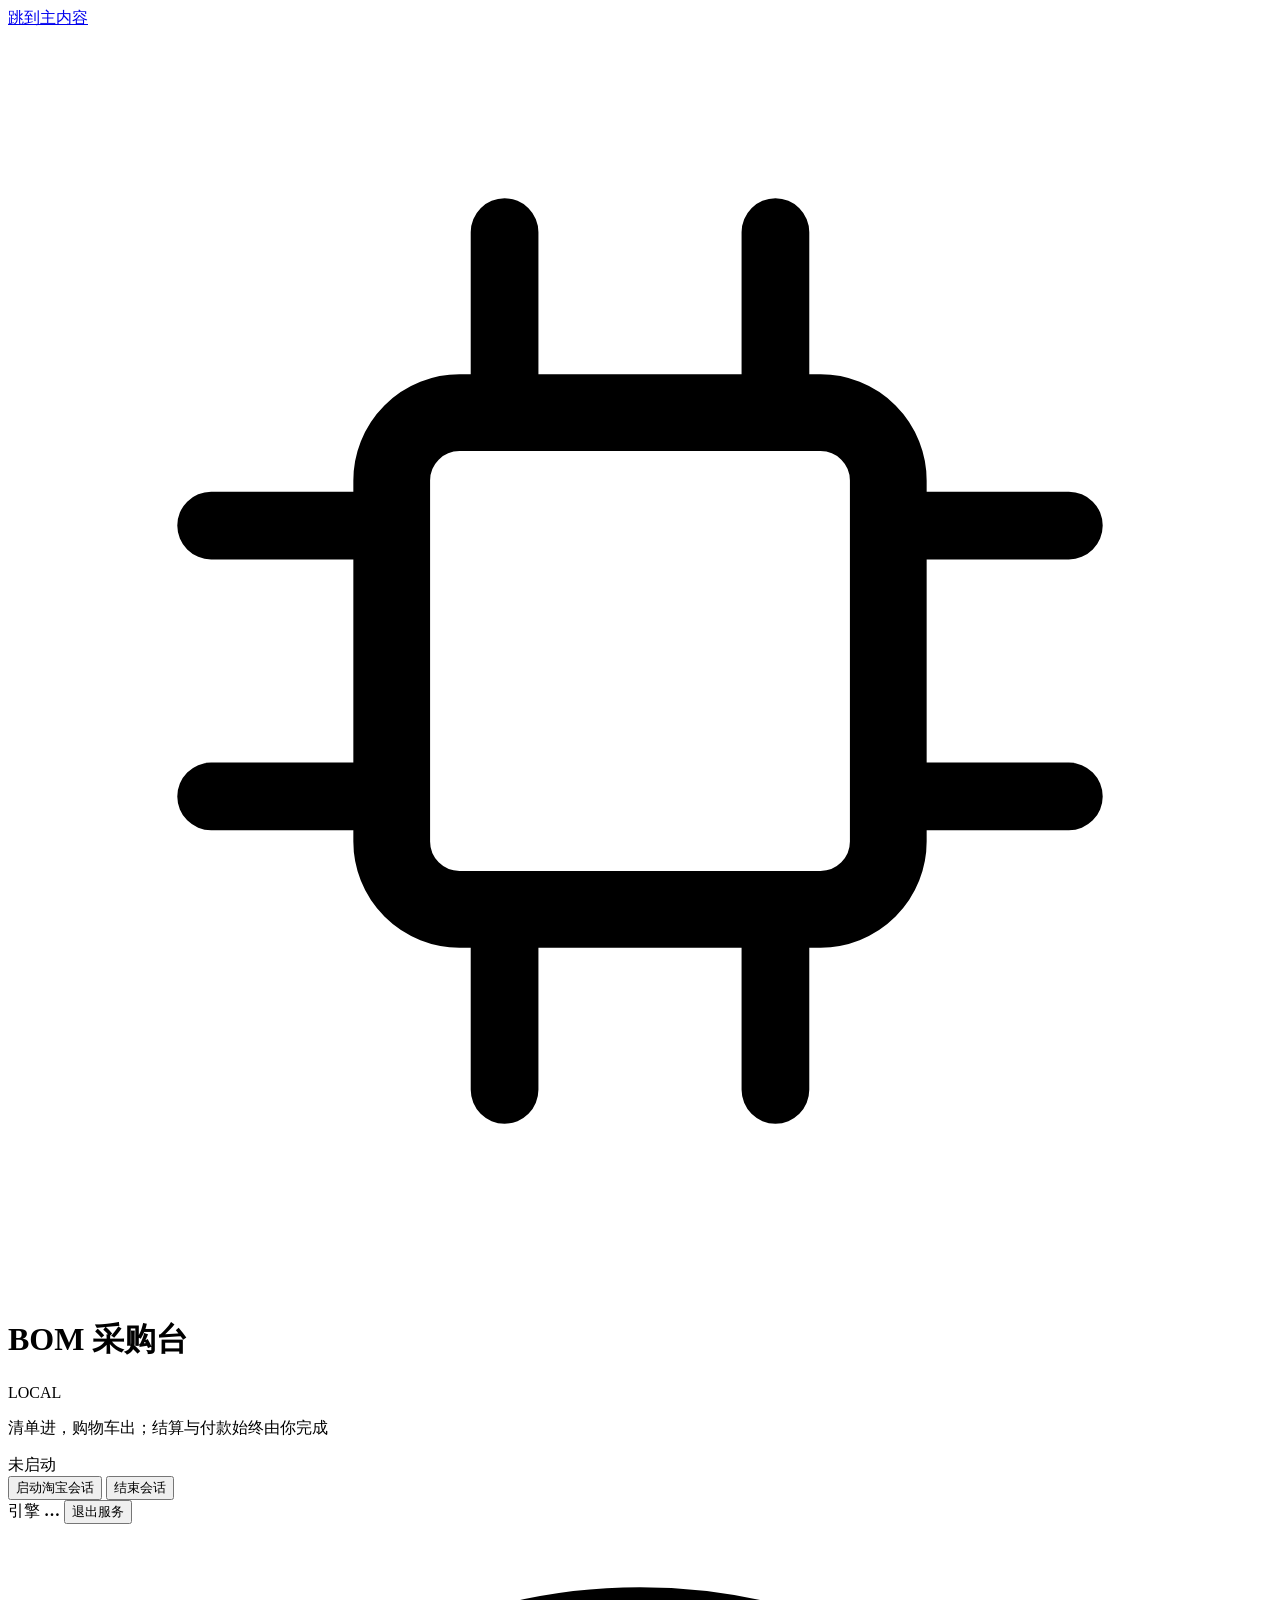
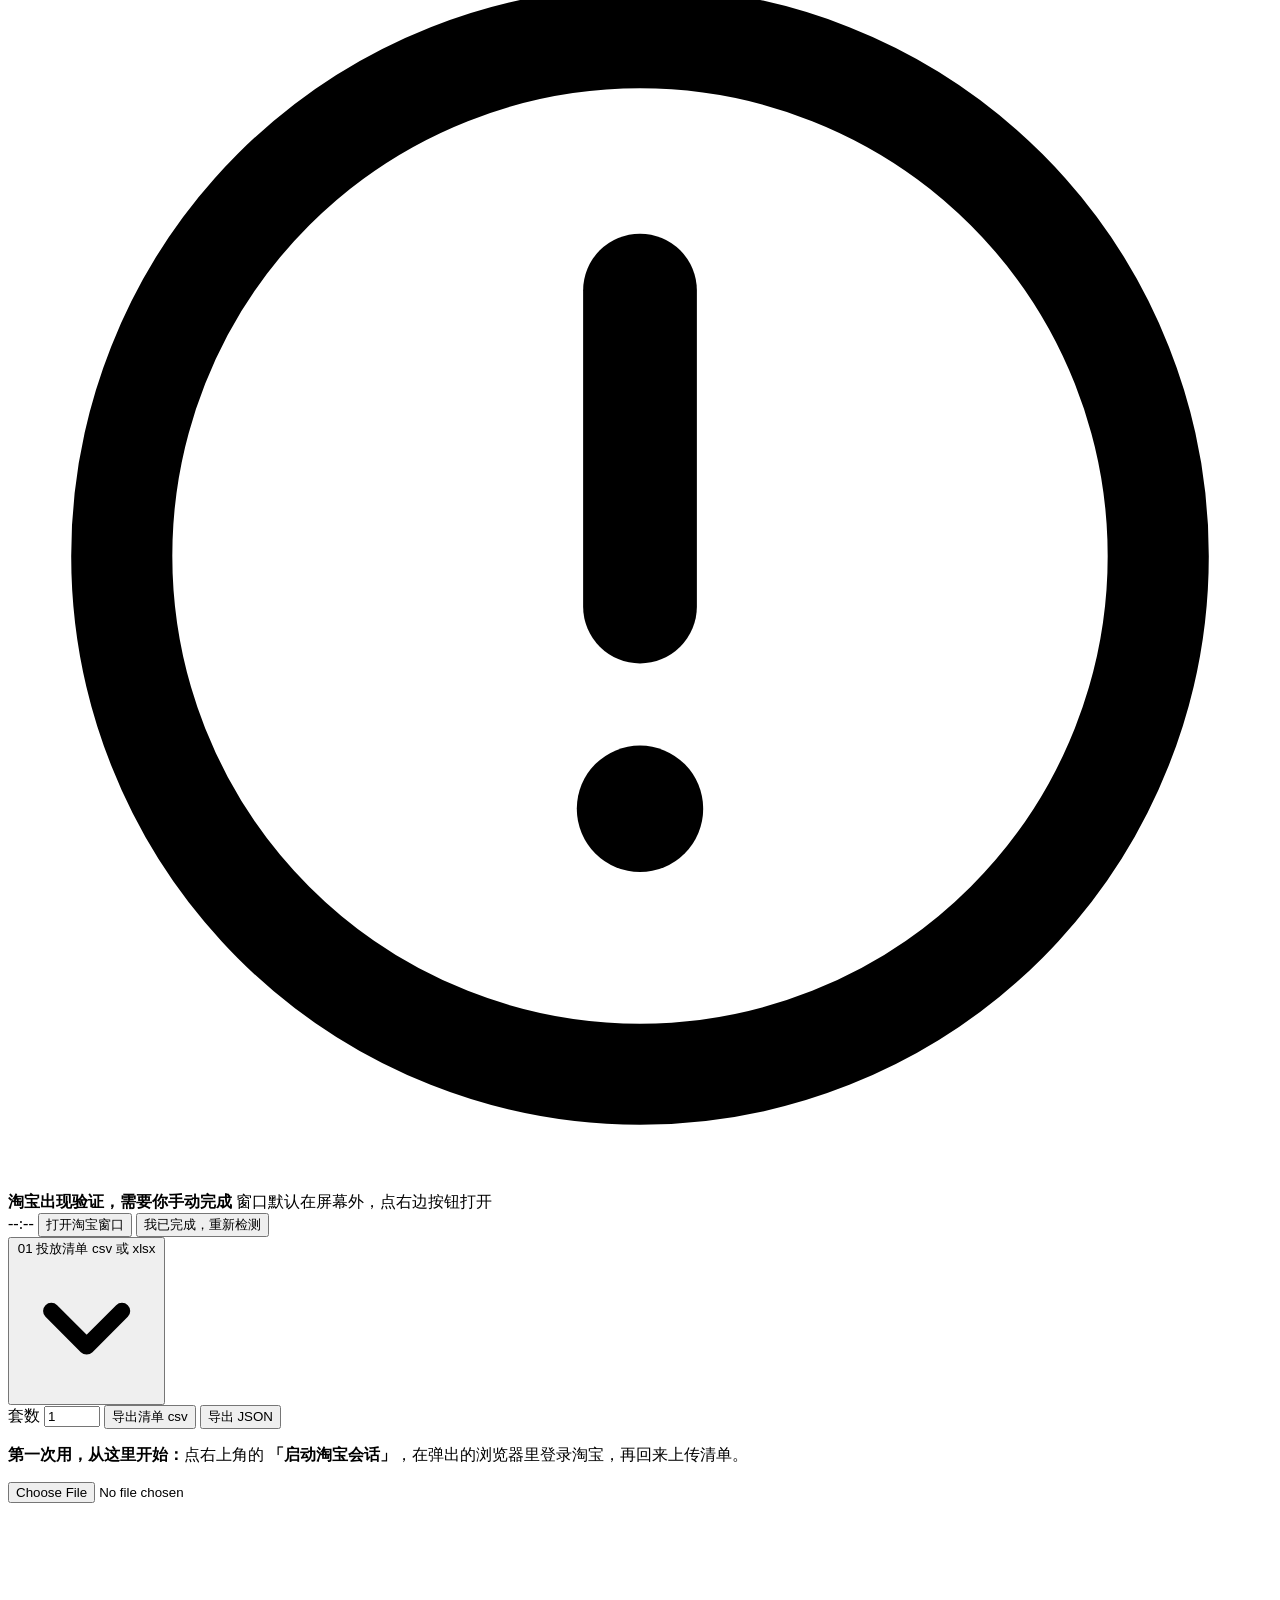
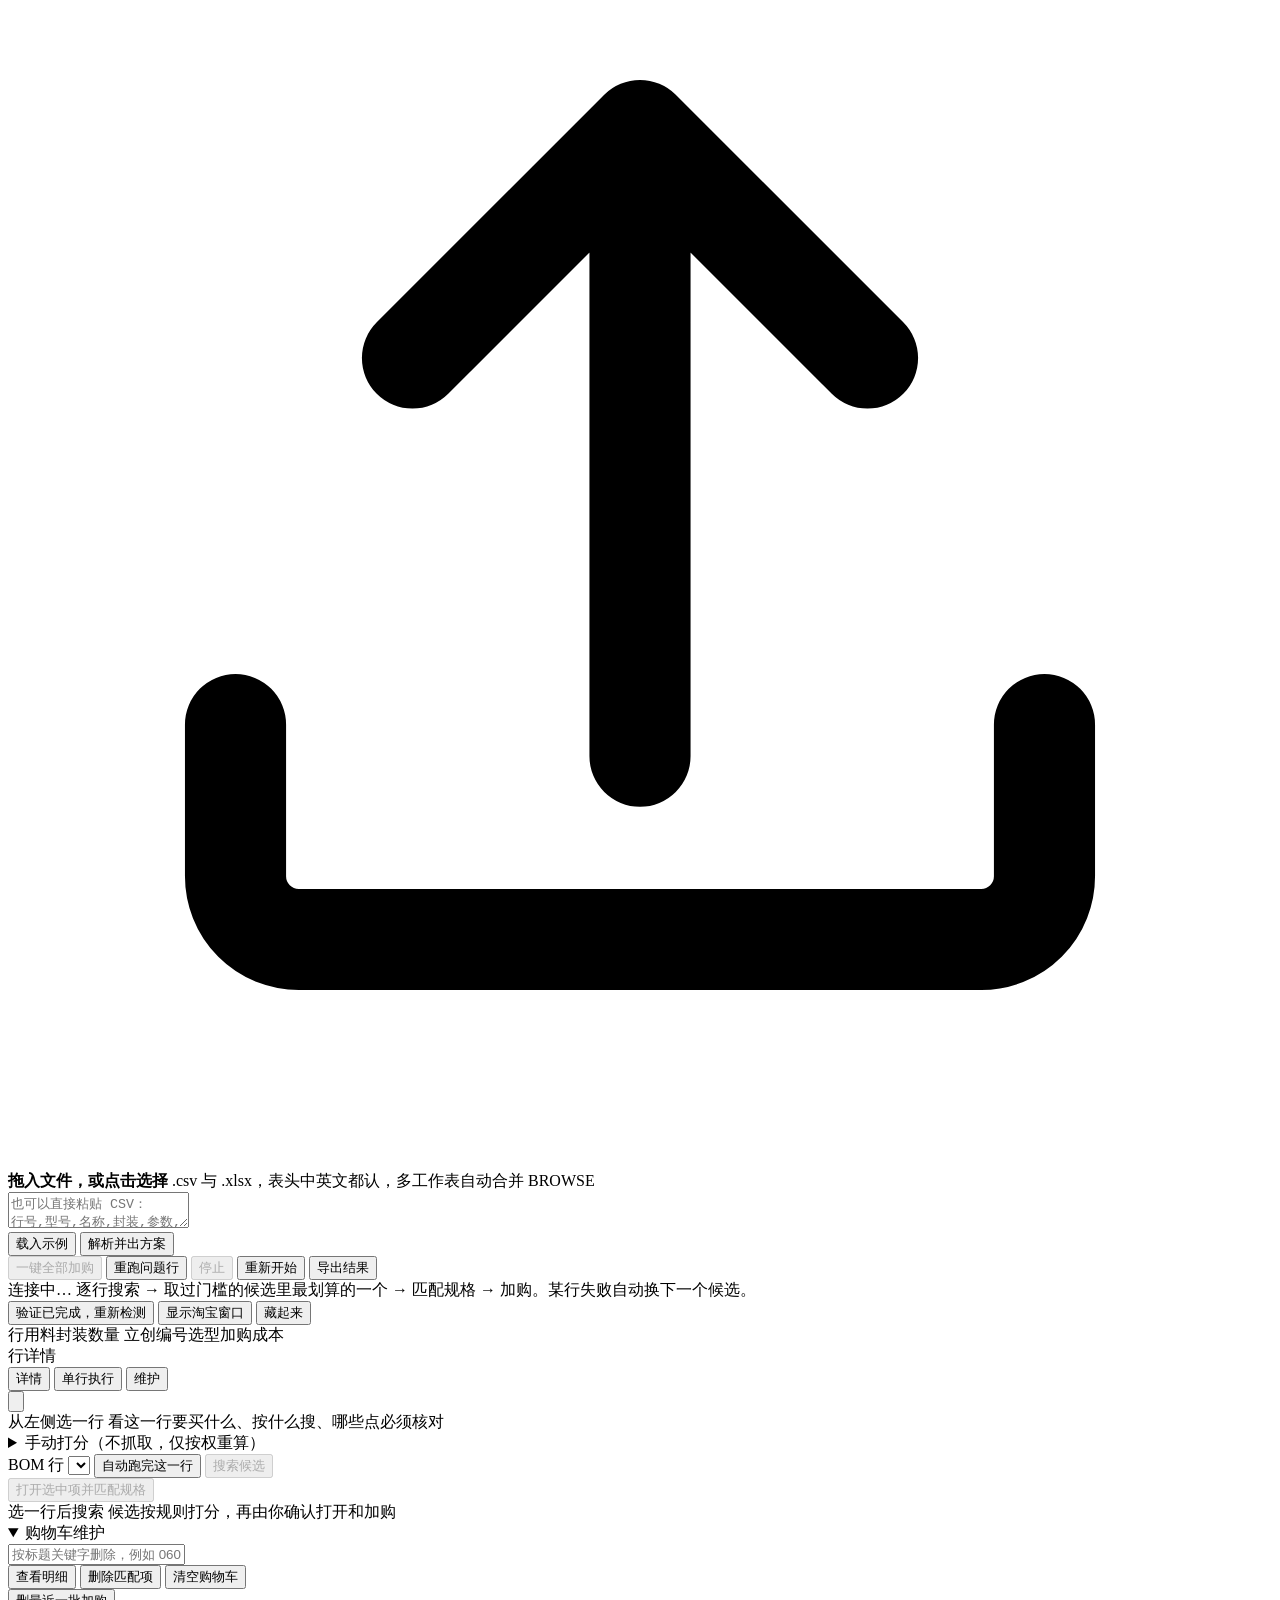
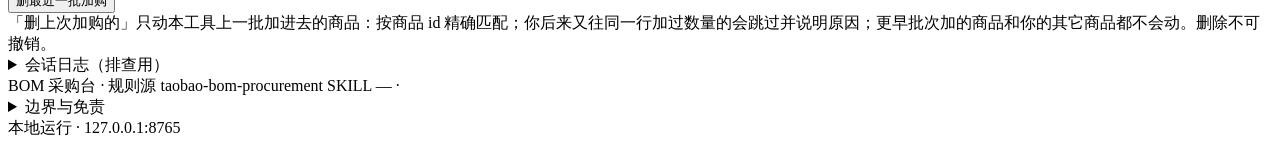
==== bom-site/static/index.html @ 3cf7aced "重做采购台界面：冷灰仪表风格，操作色与状态色分离 顶栏改近黑仪表条并保持 48px 单行（吸顶表头按此偏移）；投放区改为清单来源 + 底部提交行；台账按仪器表头重排，抽屉分段与规格栅格重做。可执行徽章" ====
<!doctype html>
<html lang="zh-CN">
<head>
<meta charset="utf-8">
<meta name="viewport" content="width=device-width, initial-scale=1">
<meta name="description" content="本地 BOM 采购台：上传清单，按规则锁定规格，在已登录的淘宝会话里搜索、匹配并加购到购物车；结算始终由人完成。">
<meta name="color-scheme" content="light">
<meta name="theme-color" content="#14161a">
<title>BOM 采购台 · 从清单到购物车</title>
<link rel="stylesheet" href="/static/style.css">
</head>
<body>

<a class="skip" href="#main">跳到主内容</a>

<header class="topbar">
  <div class="brand">
    <svg class="mark" viewBox="0 0 28 28" aria-hidden="true" focusable="false">
      <rect x="8.5" y="8.5" width="11" height="11" rx="1.5" fill="none" stroke="currentColor" stroke-width="1.7"/>
      <path d="M11 8.5V4.5M17 8.5V4.5M11 23.5v-4M17 23.5v-4M8.5 11h-4M8.5 17h-4M23.5 11h-4M23.5 17h-4"
            stroke="currentColor" stroke-width="1.5" stroke-linecap="round"/>
    </svg>
    <div class="brand-text">
      <div class="brand-line">
        <h1>BOM 采购台</h1>
        <span class="env">LOCAL</span>
      </div>
      <p>清单进，购物车出；结算与付款始终由你完成</p>
    </div>
  </div>

  <div class="topbar-right">
    <div class="sess-pill" id="sess-pill">
      <span class="sdot" id="sess-dot" aria-hidden="true"></span>
      <span class="sess-label" id="sess-text">未启动</span>
      <span class="sess-task" id="sess-task"></span>
      <span class="sess-warn" id="sess-warn"></span>
    </div>
    <div class="tb-group">
      <button class="ghost small" id="btn-session-start">启动淘宝会话</button>
      <button class="ghost small" id="btn-session-stop">结束会话</button>
    </div>
    <span class="engine-sep" aria-hidden="true"></span>
    <span class="engine">引擎 <b id="engine-ver">…</b></span>
    <button class="ghost small" id="btn-shutdown" title="关闭本地服务与淘宝浏览器；下次使用需重新双击启动脚本">退出服务</button>
  </div>
</header>

<div class="verify-banner hidden" id="verify-banner" role="alert" aria-live="assertive">
  <svg class="vb-icon" viewBox="0 0 20 20" aria-hidden="true" focusable="false">
    <circle cx="10" cy="10" r="8.2" fill="none" stroke="currentColor" stroke-width="1.6"/>
    <path d="M10 5.8v5" stroke="currentColor" stroke-width="1.8" stroke-linecap="round"/>
    <circle cx="10" cy="14" r="1" fill="currentColor"/>
  </svg>
  <div class="vb-copy">
    <b>淘宝出现验证，需要你手动完成</b>
    <span id="verify-sub">窗口默认在屏幕外，点右边按钮打开</span>
  </div>
  <span class="vb-timer" id="verify-timer" aria-label="剩余时间">--:--</span>
  <button class="vb-go" id="btn-verify-show">打开淘宝窗口</button>
  <button class="ghost small" id="btn-verify-recheck">我已完成，重新检测</button>
</div>

<main class="wrap" id="main">

  <!-- 01 投放：无清单时展开，有清单后压成一条 -->
  <section class="intake" id="input-panel">
    <div class="intake-bar">
      <button class="intake-title" id="intake-toggle" aria-expanded="true" aria-controls="intake-body">
        <span class="step" aria-hidden="true">01</span>
        <span class="intake-name" id="intake-name">投放清单</span>
        <span class="intake-meta" id="intake-meta">csv 或 xlsx</span>
        <svg class="chev" viewBox="0 0 12 12" aria-hidden="true" focusable="false">
          <path d="M3 4.5 6 7.5 9 4.5" fill="none" stroke="currentColor" stroke-width="1.4"
                stroke-linecap="round" stroke-linejoin="round"/>
        </svg>
      </button>
      <div class="intake-actions">
        <label class="sets-ctl" title="BOM 用量按一套计，这里填要做几套，所有行按此倍数放大">
          套数
          <input id="sets-input" type="number" min="1" max="999" step="1" value="1">
        </label>
        <span class="v-sep" aria-hidden="true"></span>
        <button class="ghost small" id="btn-export-csv">导出清单 csv</button>
        <button class="ghost small" id="btn-export">导出 JSON</button>
      </div>
    </div>

    <div class="intake-body" id="intake-body">
      <p class="first-run" id="sess-hint">
        <b>第一次用，从这里开始：</b>点右上角的
        <b>「启动淘宝会话」</b>，在弹出的浏览器里登录淘宝，再回来上传清单。
      </p>
      <div class="input-grid">
        <label class="dropzone" id="dropzone">
          <input type="file" id="file" accept=".csv,.xlsx,.xlsm">
          <svg class="dz-icon" viewBox="0 0 20 20" aria-hidden="true" focusable="false">
            <path d="M10 13.5V3.8M6.4 7.2 10 3.6l3.6 3.6" fill="none" stroke="currentColor"
                  stroke-width="1.6" stroke-linecap="round" stroke-linejoin="round"/>
            <path d="M3.6 13v2.4a1 1 0 0 0 1 1h10.8a1 1 0 0 0 1-1V13" fill="none"
                  stroke="currentColor" stroke-width="1.6" stroke-linecap="round"/>
          </svg>
          <span class="dz-copy">
            <strong>拖入文件，或点击选择</strong>
            <span class="dz-sub">.csv 与 .xlsx，表头中英文都认，多工作表自动合并</span>
          </span>
          <span class="dz-hint" aria-hidden="true">BROWSE</span>
        </label>

        <div class="paste">
          <textarea id="bom-text" spellcheck="false" aria-label="粘贴 CSV 内容" placeholder="也可以直接粘贴 CSV：&#10;行号,型号,名称,封装,参数,数量&#10;1,RC0603FR-0710KL,贴片电阻,0603,10kΩ ±1% 0.1W,100&#10;2,STM32F103C8T6,MCU,LQFP48,64KB Flash,10"></textarea>
        </div>
      </div>
      <div class="intake-foot">
        <div class="status" id="input-status" role="status" aria-live="polite"></div>
        <div class="row">
          <button class="ghost" id="btn-sample">载入示例</button>
          <button class="primary" id="btn-analyze">解析并出方案</button>
        </div>
      </div>
    </div>
  </section>

  <!-- 02 台账 -->
  <section class="board hidden" id="result-panel">
    <div class="board-main">
      <div class="statusbar">
        <div class="filters" id="summary" role="group" aria-label="按状态筛选"></div>
        <div class="board-actions">
          <button class="primary" id="btn-batch-start" disabled>一键全部加购</button>
          <button class="ghost hidden" id="btn-batch-retry" title="只重跑失败/待核对的行，已成功的跳过">重跑问题行</button>
          <button class="ghost" id="btn-batch-stop" disabled>停止</button>
          <button class="ghost hidden" id="btn-batch-reset" title="只清进度记录，不动购物车">重新开始</button>
          <span class="v-sep" aria-hidden="true"></span>
          <button class="ghost" id="btn-batch-export" title="导出本次批量逐行结果（CSV，Excel 可直接打开）">导出结果</button>
        </div>
      </div>

      <div class="runbar">
        <div class="runbar-left">
          <span class="livedot" id="live-dot" title="进度是服务端推过来的（不是前端定时去问），切到别的标签页也会照常刷新">连接中…</span>
          <span class="runbar-note" id="batch-note">逐行搜索 → 取过门槛的候选里最划算的一个 → 匹配规格 → 加购。某行失败自动换下一个候选。</span>
        </div>
        <div class="runbar-right">
          <button class="ghost small hidden" id="btn-sess-recheck" title="在浏览器里完成验证后点这里，立刻重新检测">验证已完成，重新检测</button>
          <button class="ghost small" id="btn-sess-window" title="跑批时浏览器藏在屏幕外，不会盖住你正在用的软件；点这里移回屏幕内（不抢前台）">显示淘宝窗口</button>
          <button class="ghost small" id="btn-sess-window-hide" title="再藏回屏幕外">藏起来</button>
        </div>
      </div>

      <div class="progress-rail hidden" id="batch-progress" aria-live="polite"></div>

      <div class="board-body">
        <div class="table-wrap">
          <div class="ledger-head" id="ledger-head">
            <span class="h-no">行</span><span>用料</span><span class="col-pkg">封装</span><span class="col-qty">数量</span>
            <span class="col-code">立创编号</span><span>选型</span><span>加购</span><span class="col-cost">成本</span>
          </div>
          <div class="ledger" id="line-list" aria-label="BOM 行清单"></div>
        </div>
      </div>
    </div>

    <aside class="drawer hidden" id="drawer" aria-label="行详情">
      <div class="drawer-head">
        <div class="drawer-title" id="drawer-title">行详情</div>
        <div class="drawer-tabs" role="tablist">
          <button class="dtab active" data-tab="detail" role="tab">详情</button>
          <button class="dtab" data-tab="run" role="tab">单行执行</button>
          <button class="dtab" data-tab="care" role="tab">维护</button>
        </div>
        <button class="drawer-x" id="drawer-close" title="收起详情" aria-label="收起详情">
          <svg viewBox="0 0 14 14" aria-hidden="true" focusable="false">
            <path d="M3.5 3.5l7 7M10.5 3.5l-7 7" fill="none" stroke="currentColor" stroke-width="1.5" stroke-linecap="round"/>
          </svg>
        </button>
      </div>

      <div class="drawer-pane" data-pane="detail">
        <div id="line-detail">
          <div class="empty">
            <span>从左侧选一行</span>
            <span class="empty-sub">看这一行要买什么、按什么搜、哪些点必须核对</span>
          </div>
        </div>
        <details class="score-fold">
          <summary>手动打分（不抓取，仅按权重算）</summary>
          <div class="score-form">
            <div class="score-line-row">
              <label for="score-line">对应行</label>
              <select id="score-line"></select>
            </div>
            <textarea id="cand-text" spellcheck="false" aria-label="候选 CSV" placeholder="title,price,sales,rating,shop_type,is_tmall,real_photo&#10;0603 10KΩ ±1% 贴片电阻 100只,3.5,12000,0.98,企业店,false,true"></textarea>
            <div class="row">
              <button class="ghost small" id="btn-cand-sample">载入示例候选</button>
              <button class="primary small" id="btn-score">打分</button>
            </div>
          </div>
          <div id="score-result"></div>
        </details>
      </div>

      <div class="drawer-pane hidden" data-pane="run">
        <div class="exec-grid">
          <div class="exec-left">
            <label class="exec-label" for="exec-line">BOM 行</label>
            <select id="exec-line"></select>
            <button class="primary exec-search" id="btn-exec-auto" title="和批量同一套逻辑：搜索→评分选优→匹配规格→加购，只跑这一行">自动跑完这一行</button>
            <button class="primary exec-search" id="btn-exec-search" disabled>搜索候选</button>
            <div id="exec-candidates" class="exec-candidates"></div>
            <button class="ghost exec-search" id="btn-exec-open" disabled>打开选中项并匹配规格</button>
            <div id="exec-search-note" class="fineprint"></div>
          </div>
          <div class="exec-right" id="exec-detail">
            <div class="empty">
              <span>选一行后搜索</span>
              <span class="empty-sub">候选按规则打分，再由你确认打开和加购</span>
            </div>
          </div>
        </div>
      </div>

      <div class="drawer-pane hidden" data-pane="care">
        <details class="cart-tools" open>
          <summary>购物车维护</summary>
          <div class="cart-tool-body">
            <div class="row">
              <input id="cart-keyword" type="text" placeholder="按标题关键字删除，例如 0603、STM32、IRF540">
            </div>
            <div class="row">
              <button class="ghost small" id="btn-cart-view">查看明细</button>
              <button class="ghost small" id="btn-cart-remove">删除匹配项</button>
              <button class="ghost small danger" id="btn-cart-clear">清空购物车</button>
            </div>
            <button class="wide ghost small" id="btn-cart-remove-batch" title="只删最近一次批量加购进去的商品（按商品 id 精确匹配），你自己加的一件不动">删最近一批加购</button>
            <div id="cart-view-result"></div>
            <div id="cart-remove-result" class="fineprint">「删上次加购的」只动本工具上一批加进去的商品：按商品 id 精确匹配；你后来又往同一行加过数量的会跳过并说明原因；更早批次加的商品和你的其它商品都不会动。删除不可撤销。</div>
          </div>
        </details>
        <details class="logs">
          <summary>会话日志（排查用）</summary>
          <pre id="sess-logs"></pre>
        </details>
      </div>
    </aside>
  </section>

</main>

<footer class="foot">
  <span class="foot-brand">BOM 采购台</span>
  <span class="foot-sep">·</span>
  <span>规则源 taobao-bom-procurement SKILL <span id="app-ver">—</span></span>
  <span class="foot-sep">·</span>
  <details class="foot-note">
    <summary>边界与免责</summary>
    <div class="foot-pop">
      <p><b>不代登录</b>不模拟登录、不读取或导出 Cookie；登录由你在弹出的浏览器里完成。</p>
      <p><b>不绕验证</b>遇到验证码、滑块或人脸就停，你完成后从断行继续；不做任何绕过。</p>
      <p><b>只到购物车</b>只执行搜索、选规格、加购；不结算、不付款、不确认收货。</p>
      <p><b>付款人工</b>地址、发票、付款永远由你在淘宝完成。</p>
      <p class="fineprint">结论来自规则，不是实时报价；执行结果以淘宝页面为准。关键件需逐行确认。</p>
    </div>
  </details>
  <span class="foot-grow"></span>
  <span class="foot-local">本地运行 · 127.0.0.1:8765</span>
</footer>

<div id="toast" class="toast" role="status" aria-live="polite"></div>

<script src="/static/app.js" defer></script>
</body>
</html>
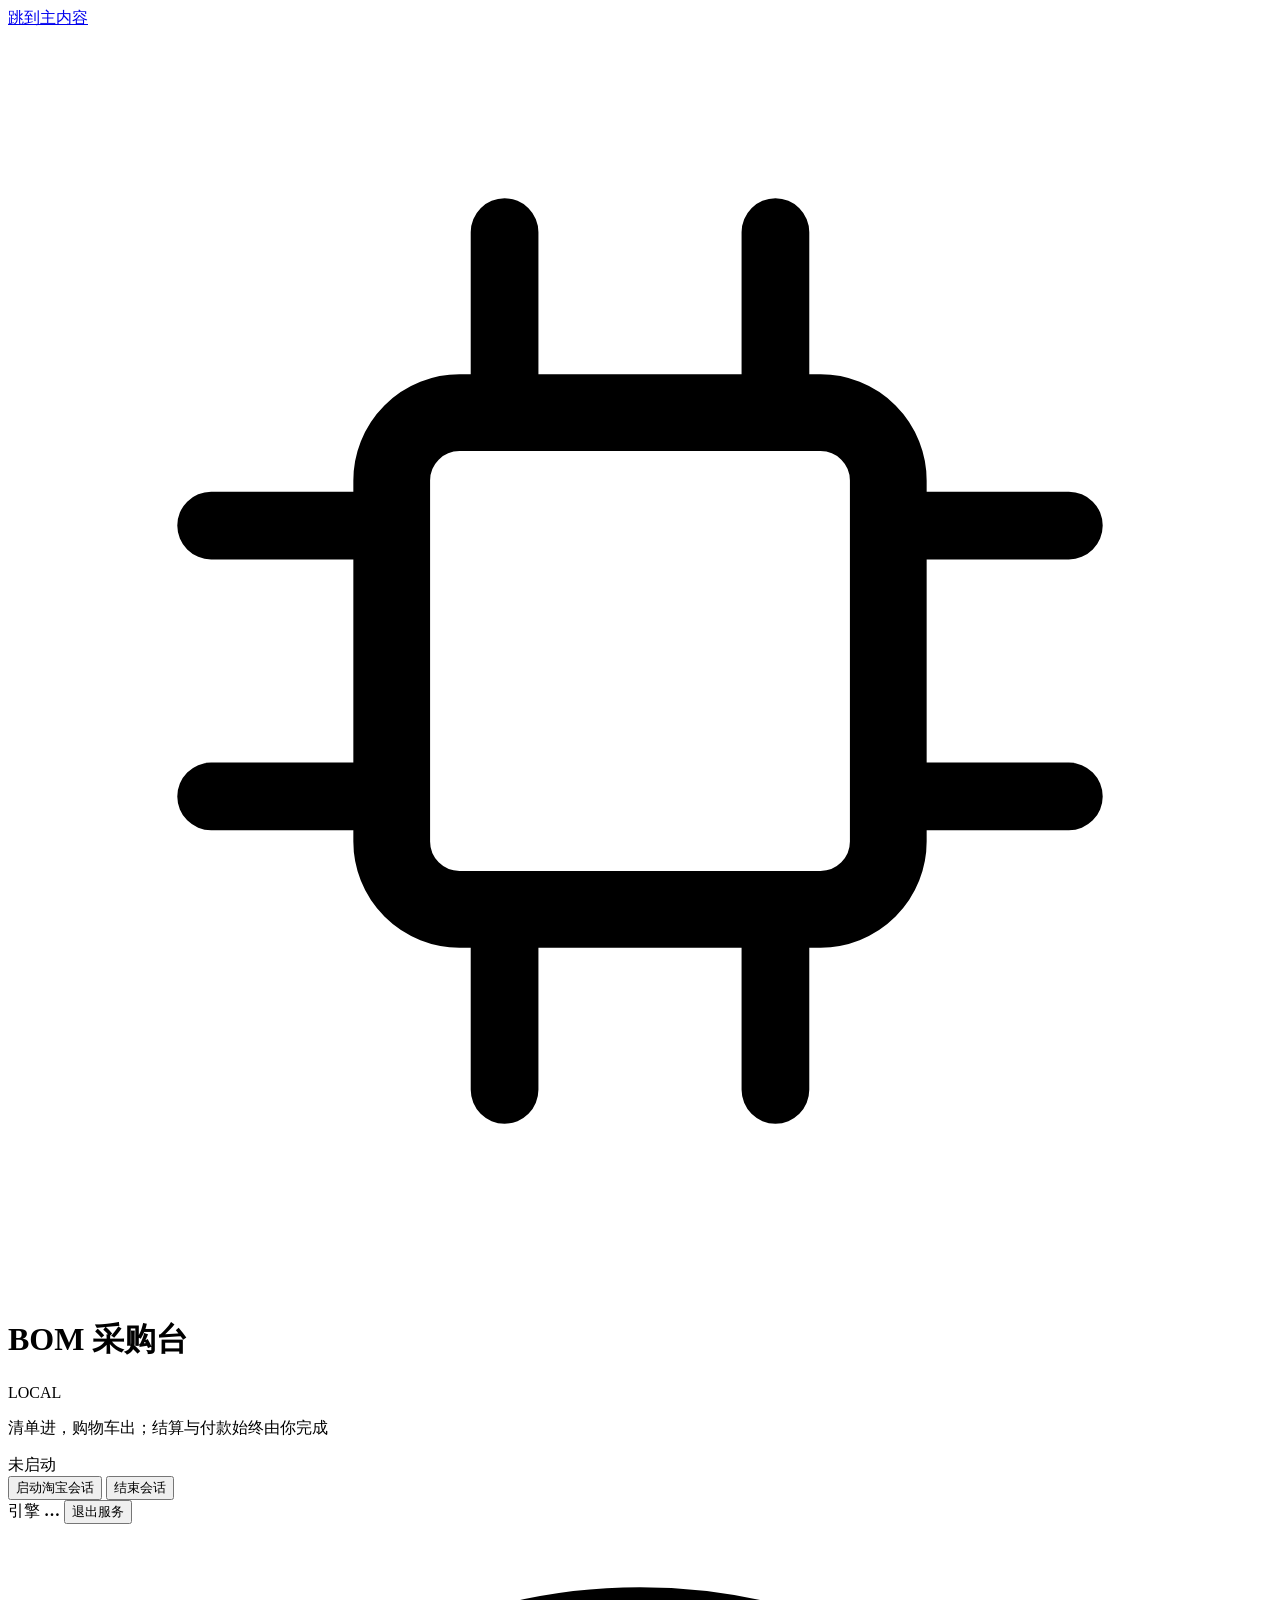
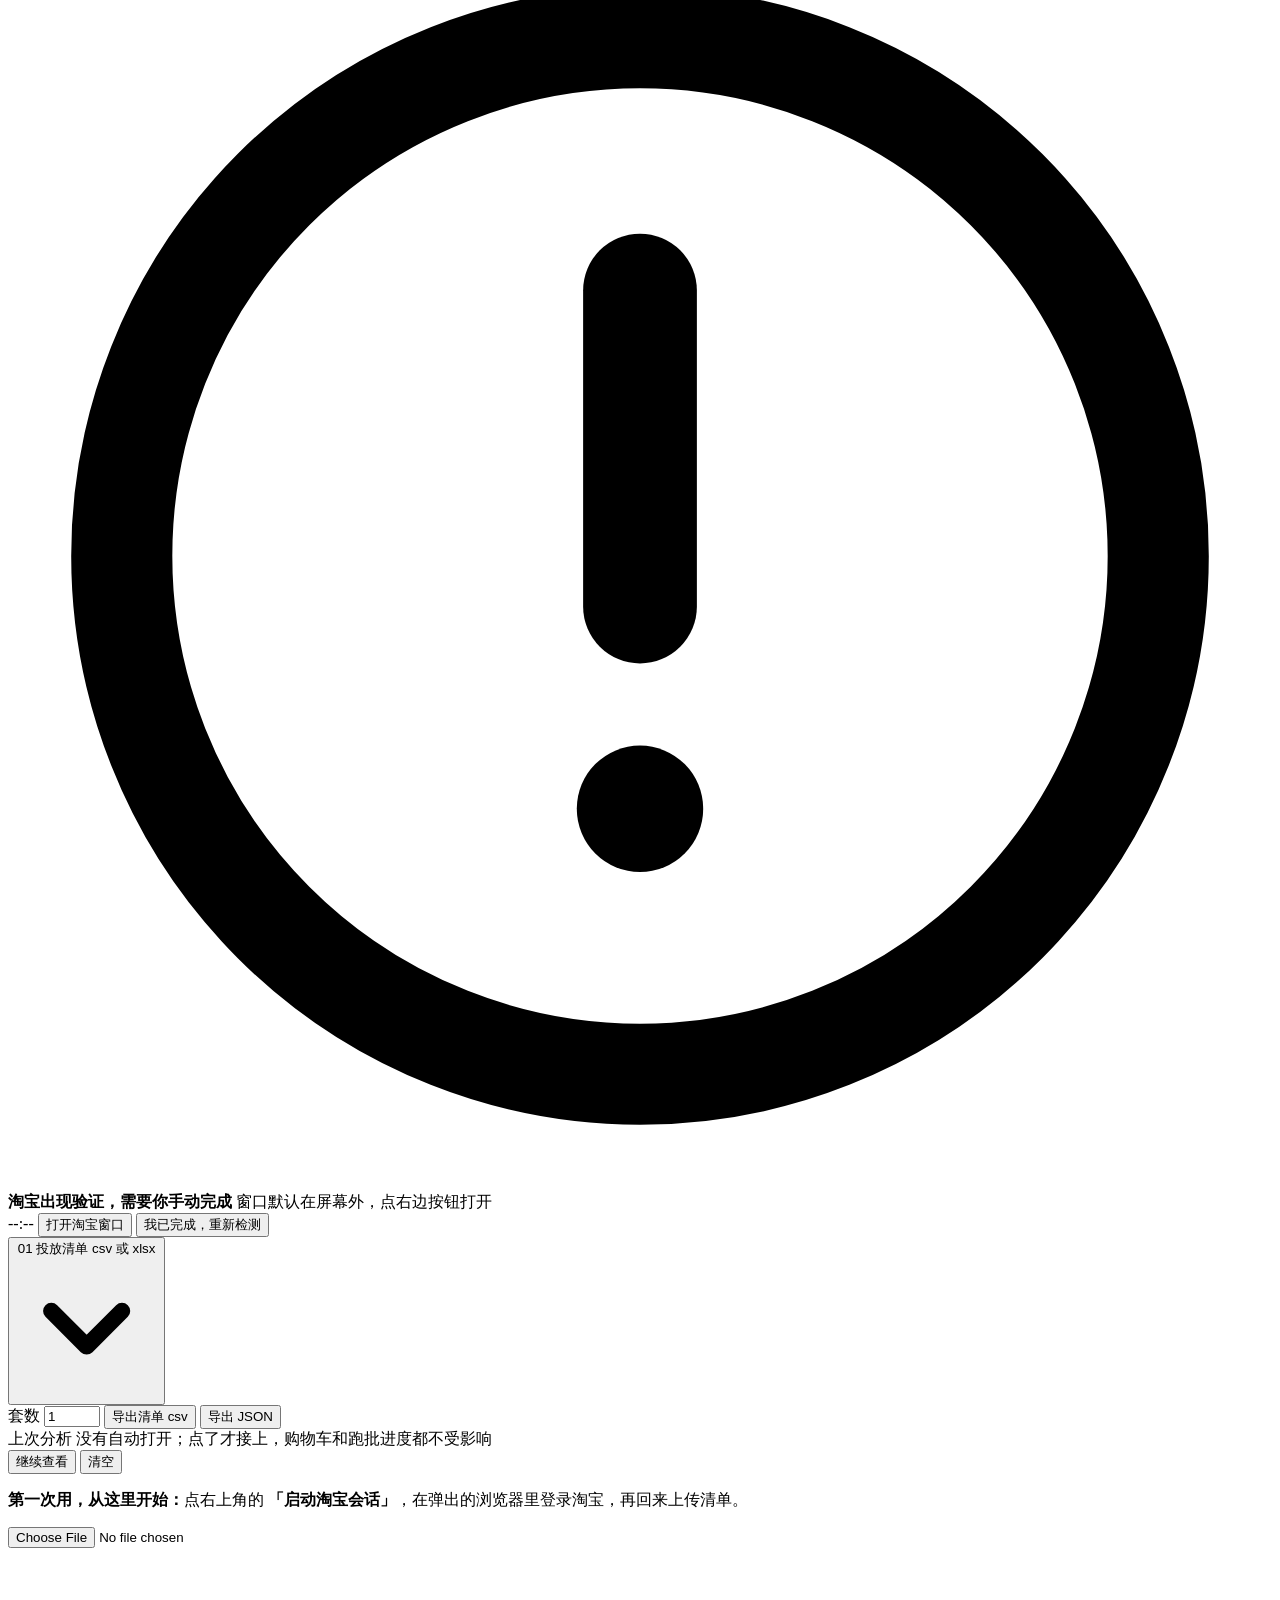
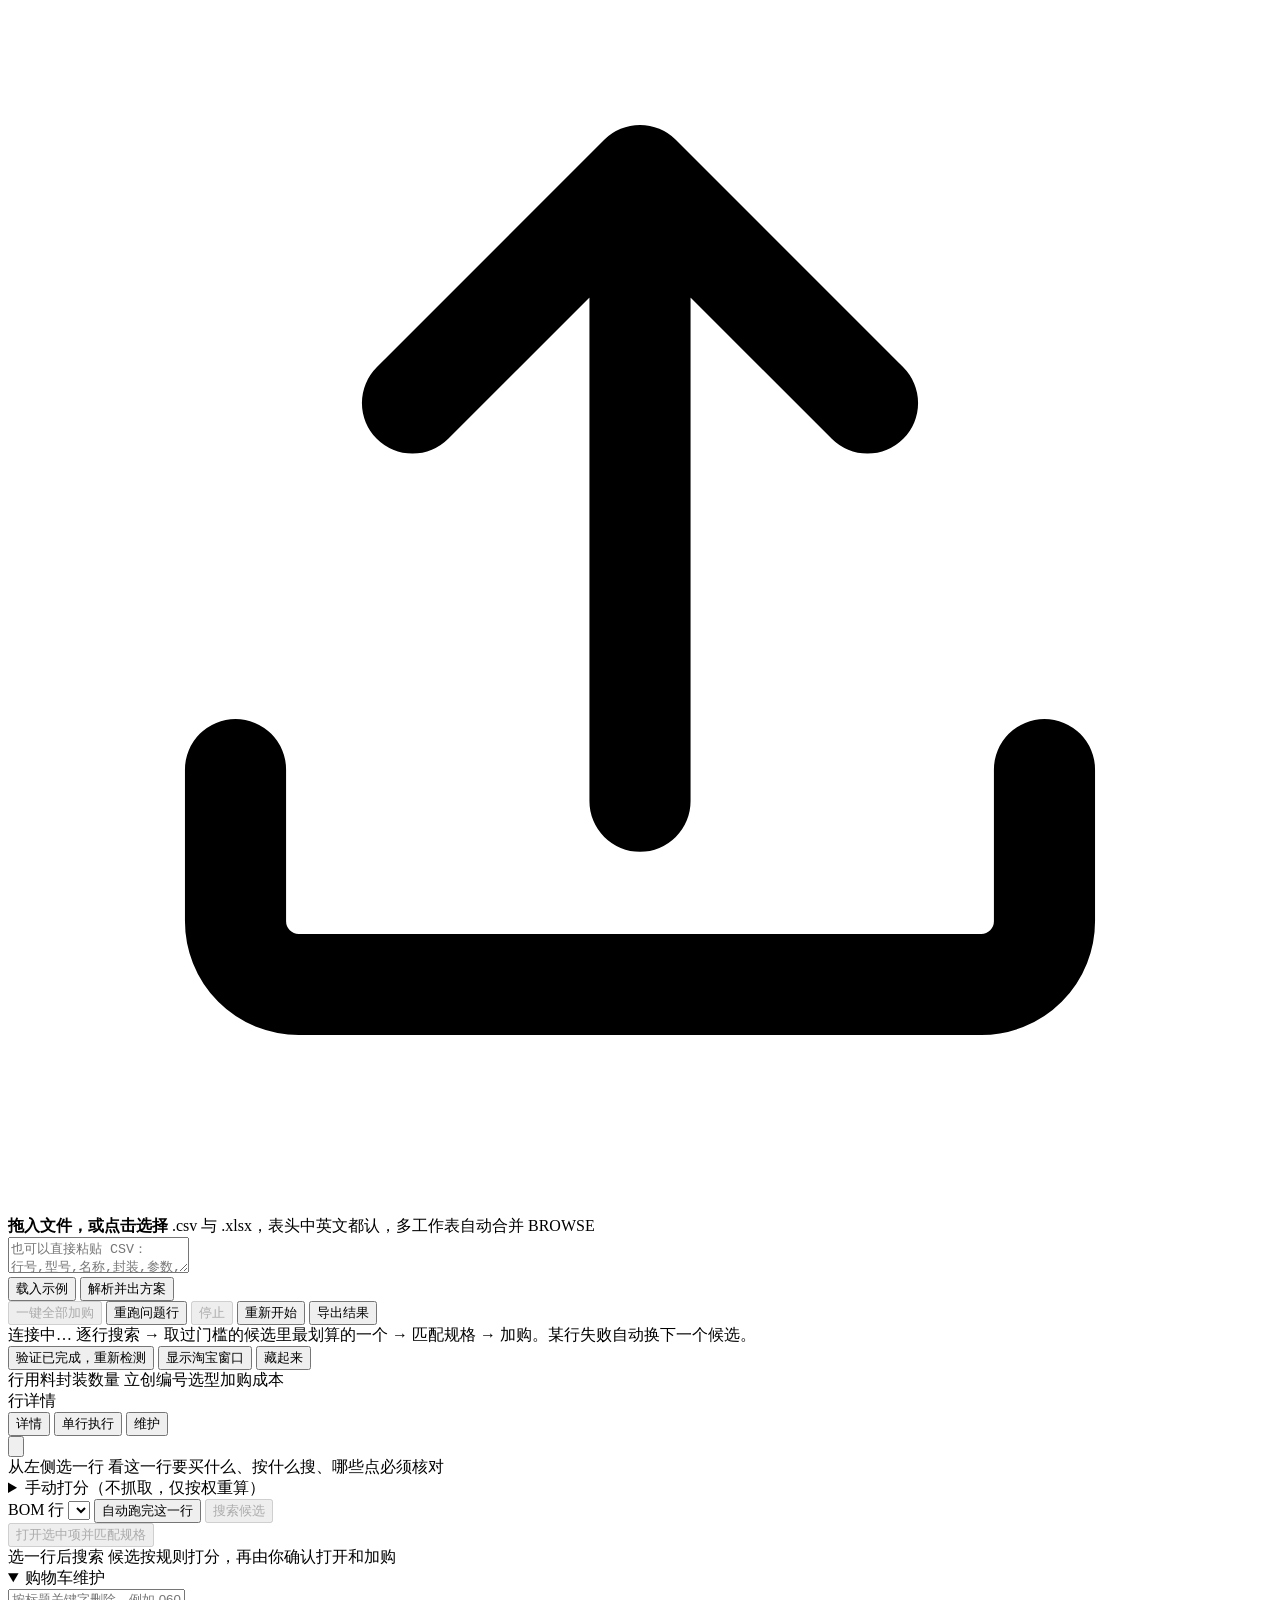
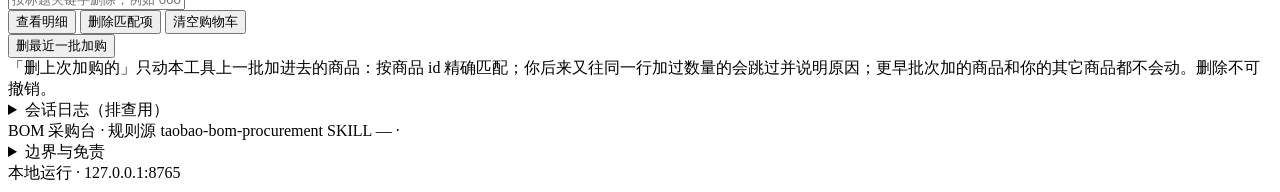
==== commit d1a49d61: "打开选型台不再自动铺上次记录：挂一条提示，点了才接上 用户反馈：一打开就出来上次上传的记录，像自己刚传的。  根因：服务端把分析结果和当前 BOM 指纹落了盘（runs/last-analysis.j" ====
--- a/bom-site/static/index.html
+++ b/bom-site/static/index.html
@@ -86,6 +86,17 @@
       </div>
     </div>
 
+    <!-- 上次分析不再自动铺开：只在明确点「继续查看」时接上，免得和这次要传的混在一起 -->
+    <div class="resume hidden" id="resume-bar">
+      <span class="resume-tag">上次分析</span>
+      <span class="resume-meta" id="resume-meta"></span>
+      <span class="resume-hint">没有自动打开；点了才接上，购物车和跑批进度都不受影响</span>
+      <div class="resume-actions">
+        <button class="ghost small" id="btn-resume-open">继续查看</button>
+        <button class="ghost small" id="btn-resume-clear">清空</button>
+      </div>
+    </div>
+
     <div class="intake-body" id="intake-body">
       <p class="first-run" id="sess-hint">
         <b>第一次用，从这里开始：</b>点右上角的
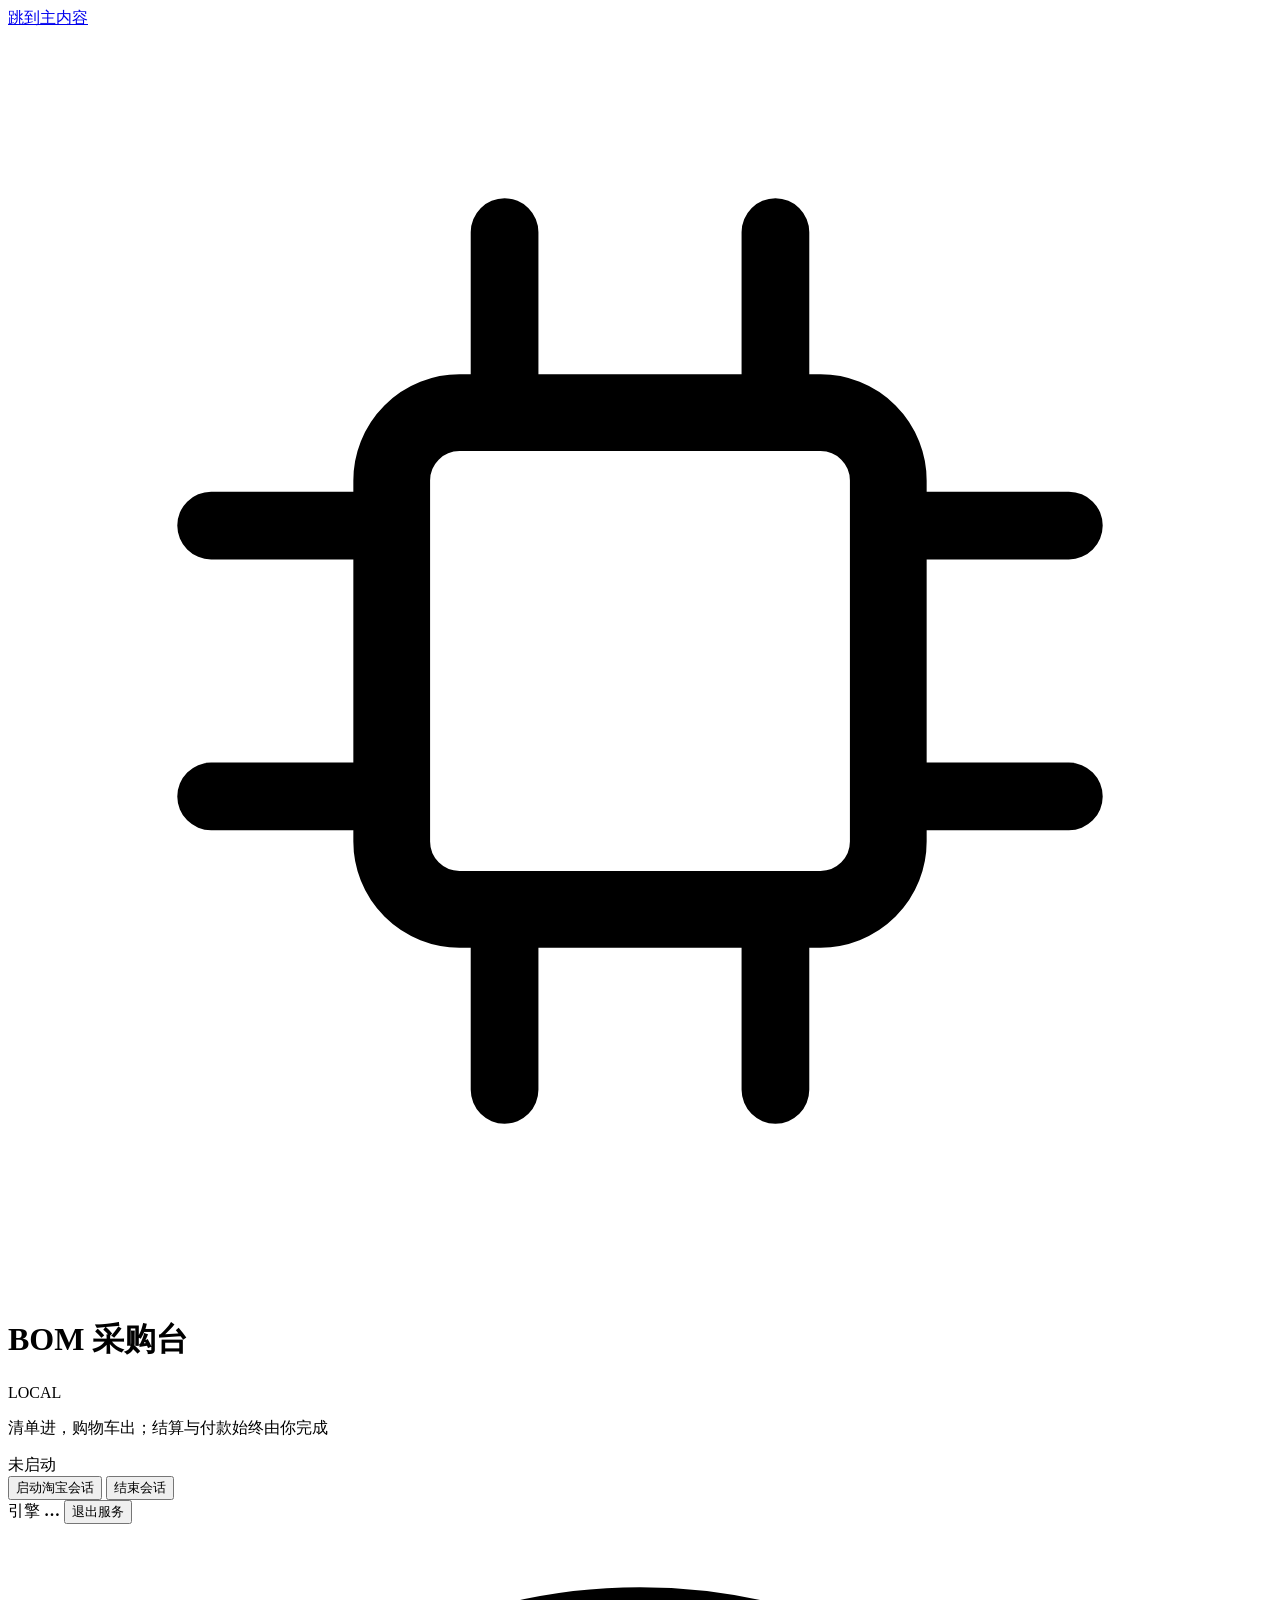
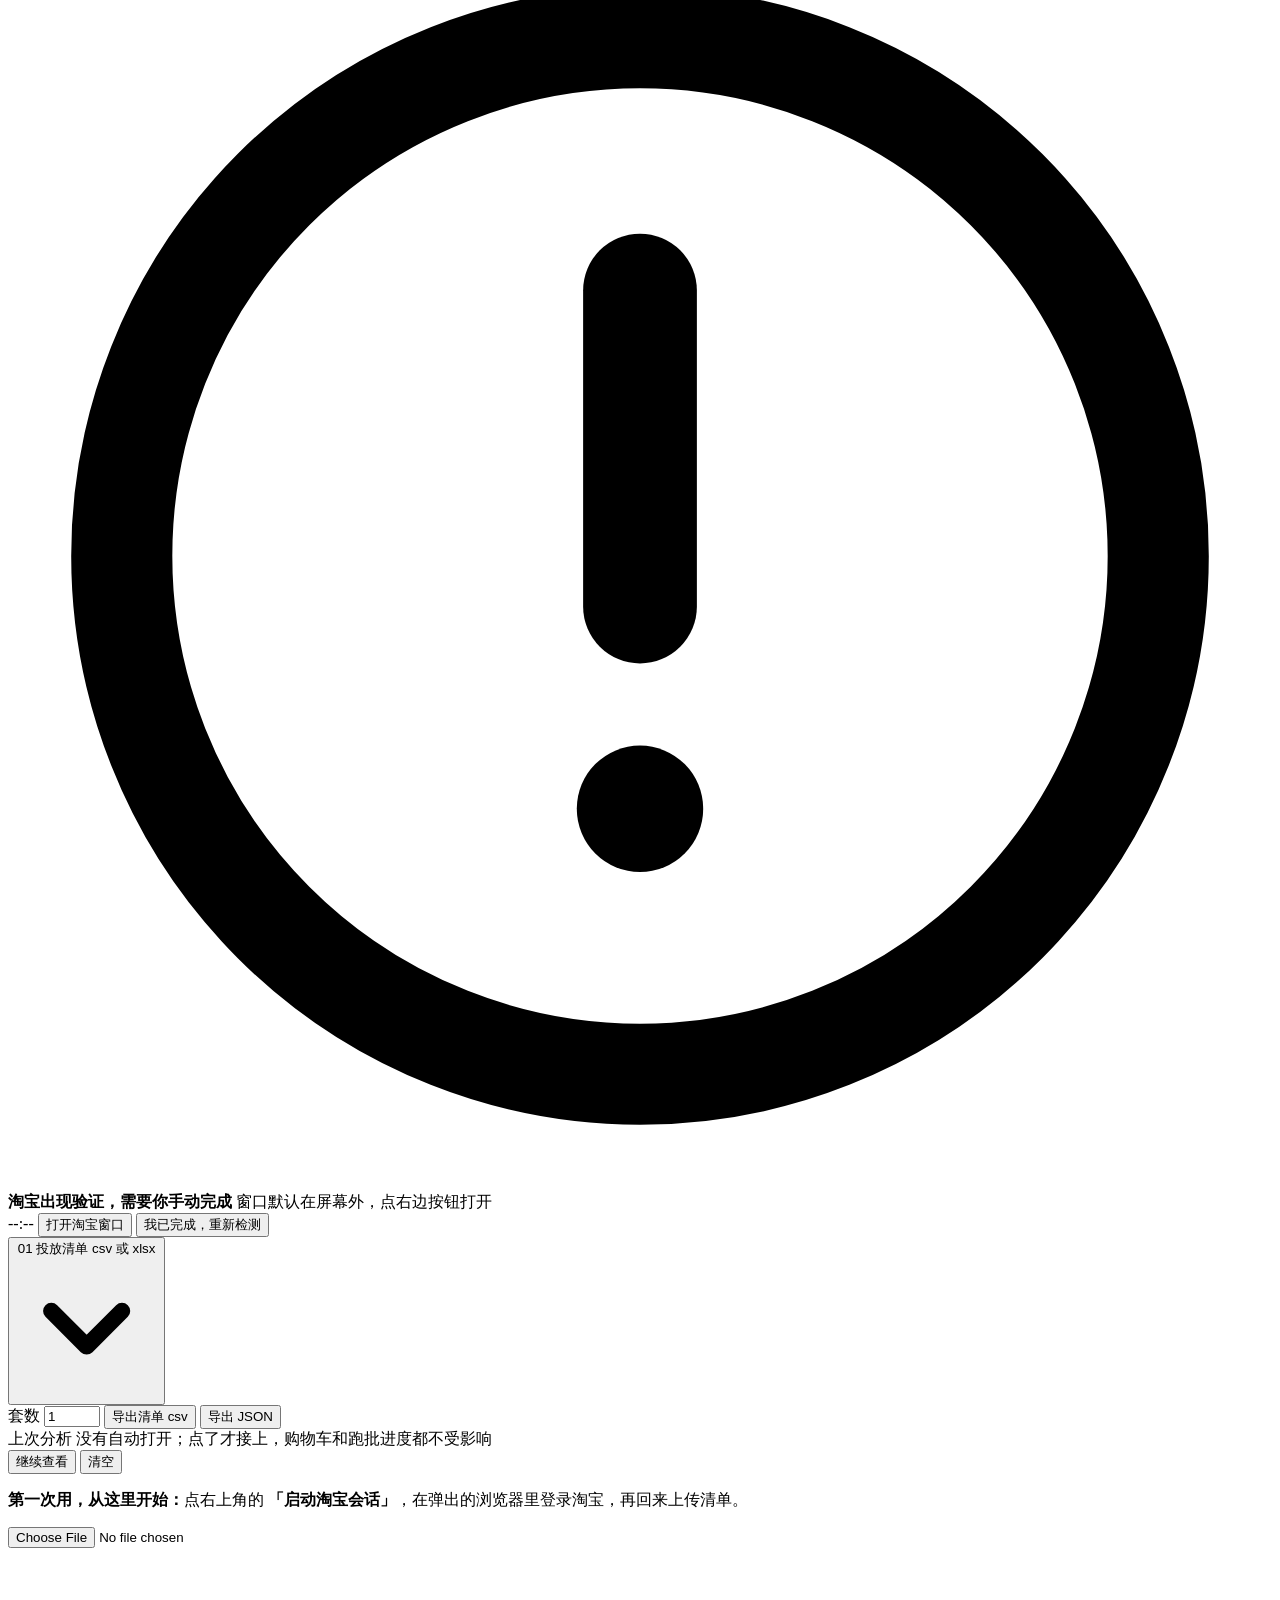
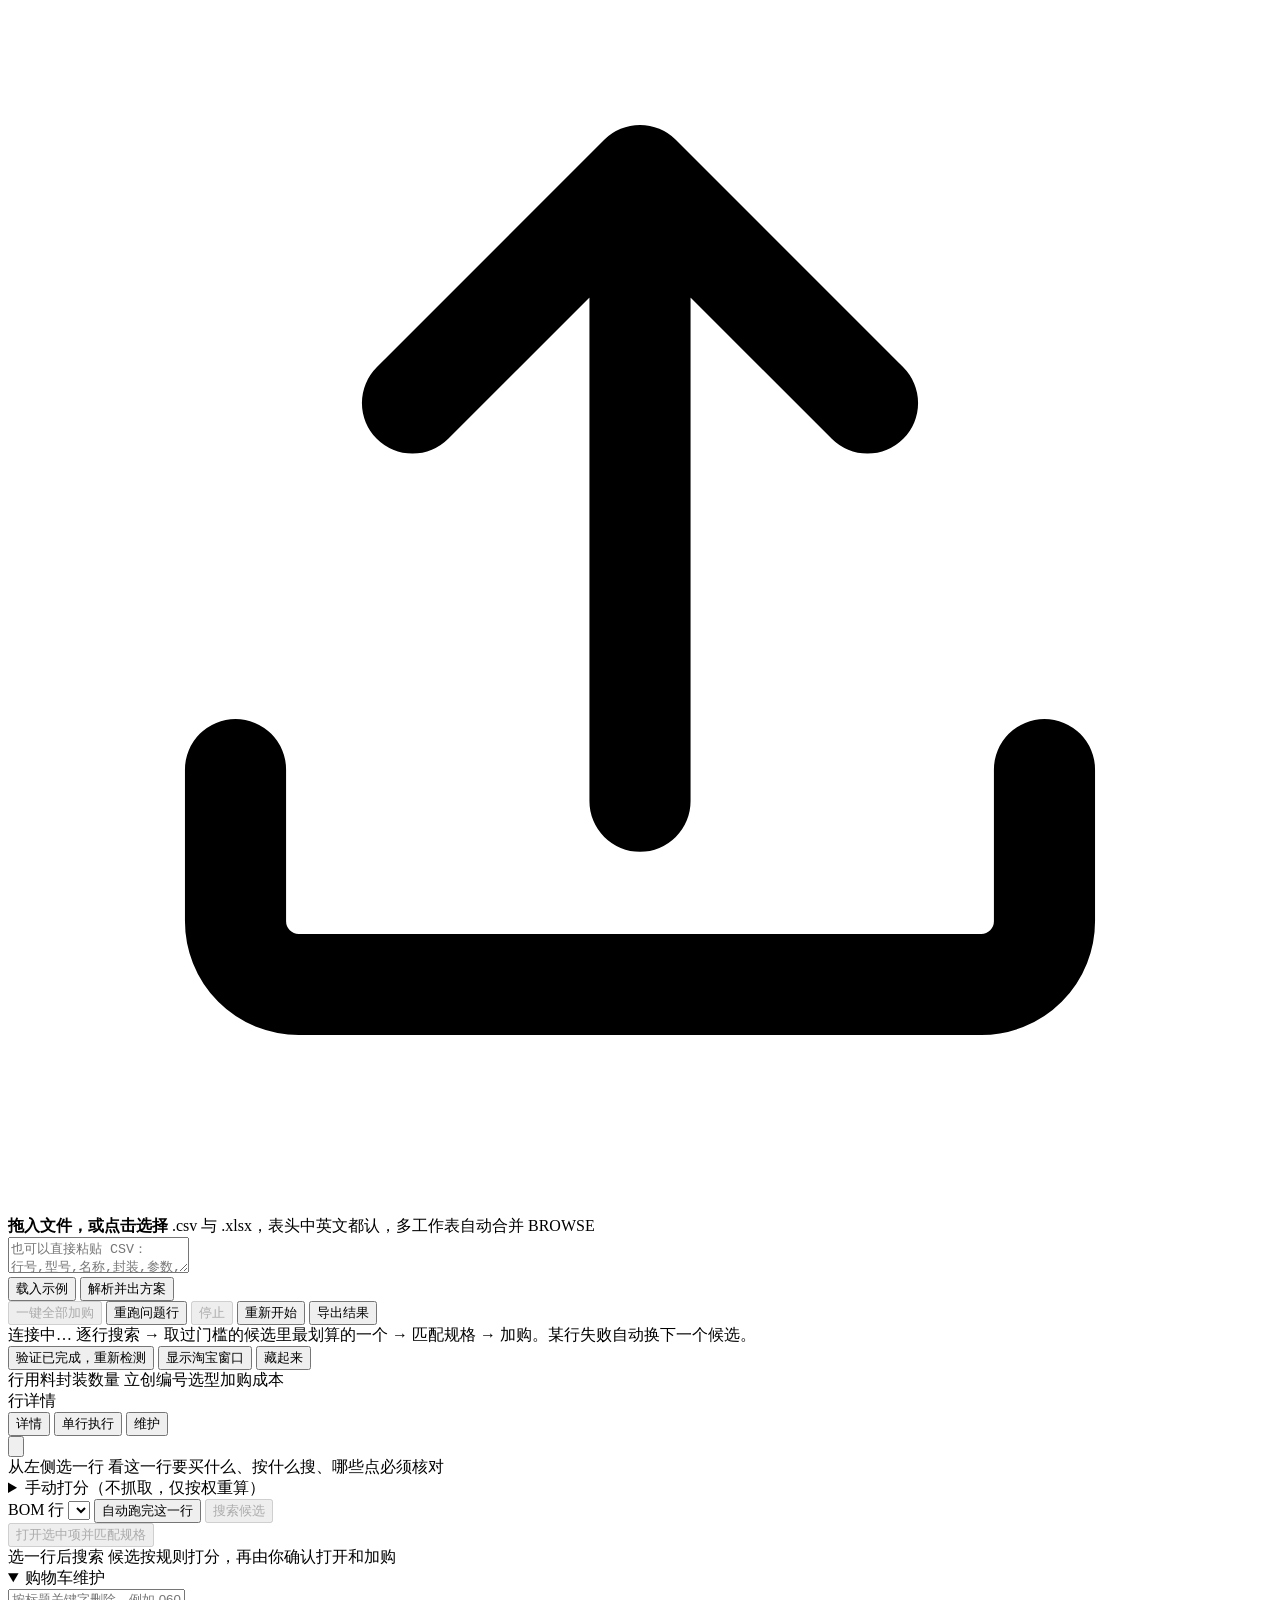
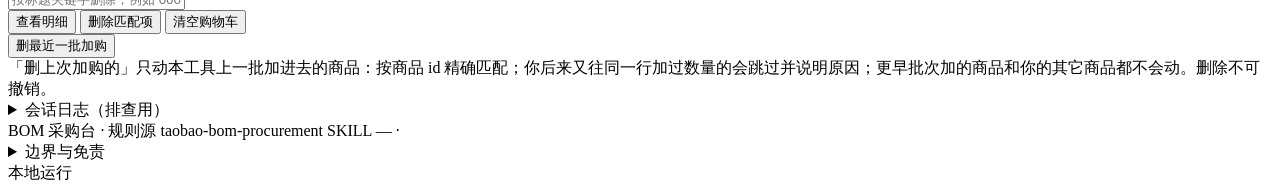
==== commit 7434ce84: "复测两个缺陷：单行执行同步批次计数、页脚端口跟实际地址 P1｜单行执行成功但进度仍 0/1 未开始 run_line 只把结果塞进 results，done/phase/finished_at 不动：" ====
--- a/bom-site/static/index.html
+++ b/bom-site/static/index.html
@@ -274,7 +274,7 @@
     </div>
   </details>
   <span class="foot-grow"></span>
-  <span class="foot-local">本地运行 · 127.0.0.1:8765</span>
+  <span class="foot-local" id="foot-local">本地运行</span>
 </footer>
 
 <div id="toast" class="toast" role="status" aria-live="polite"></div>
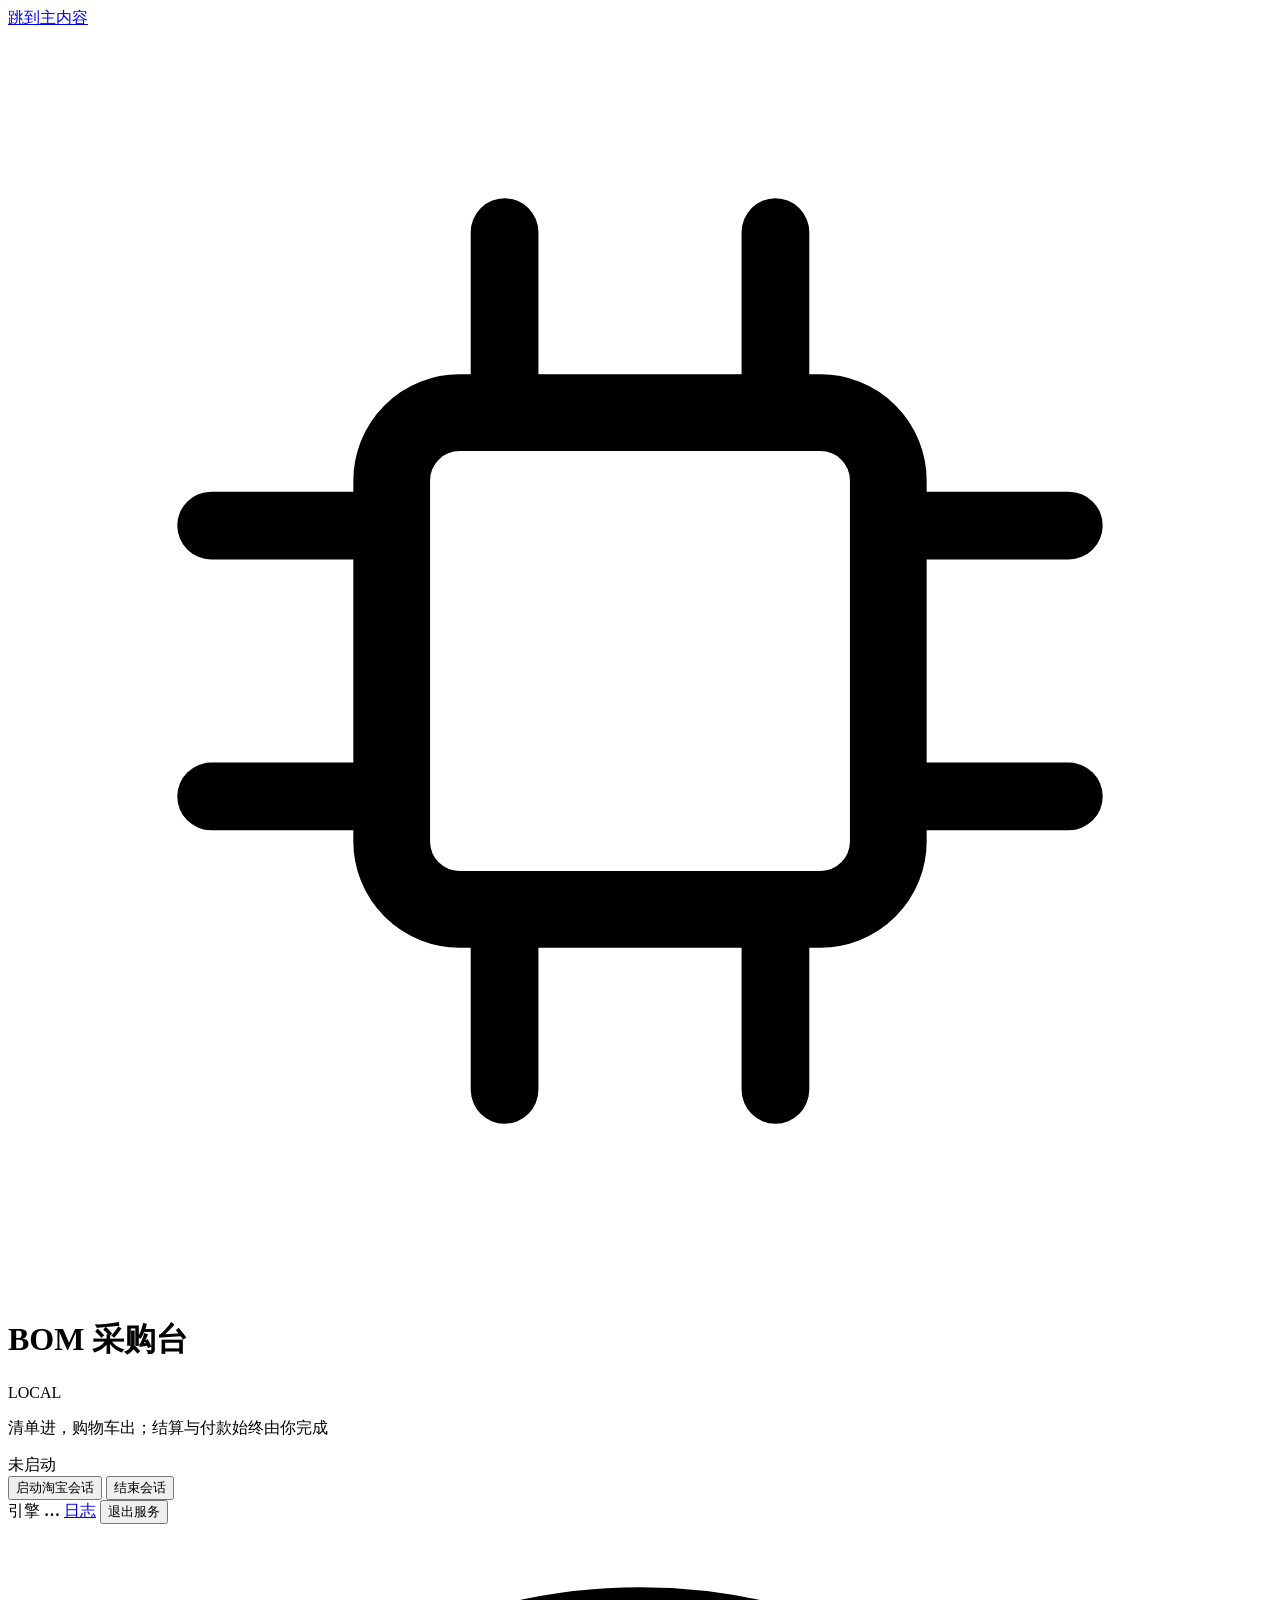
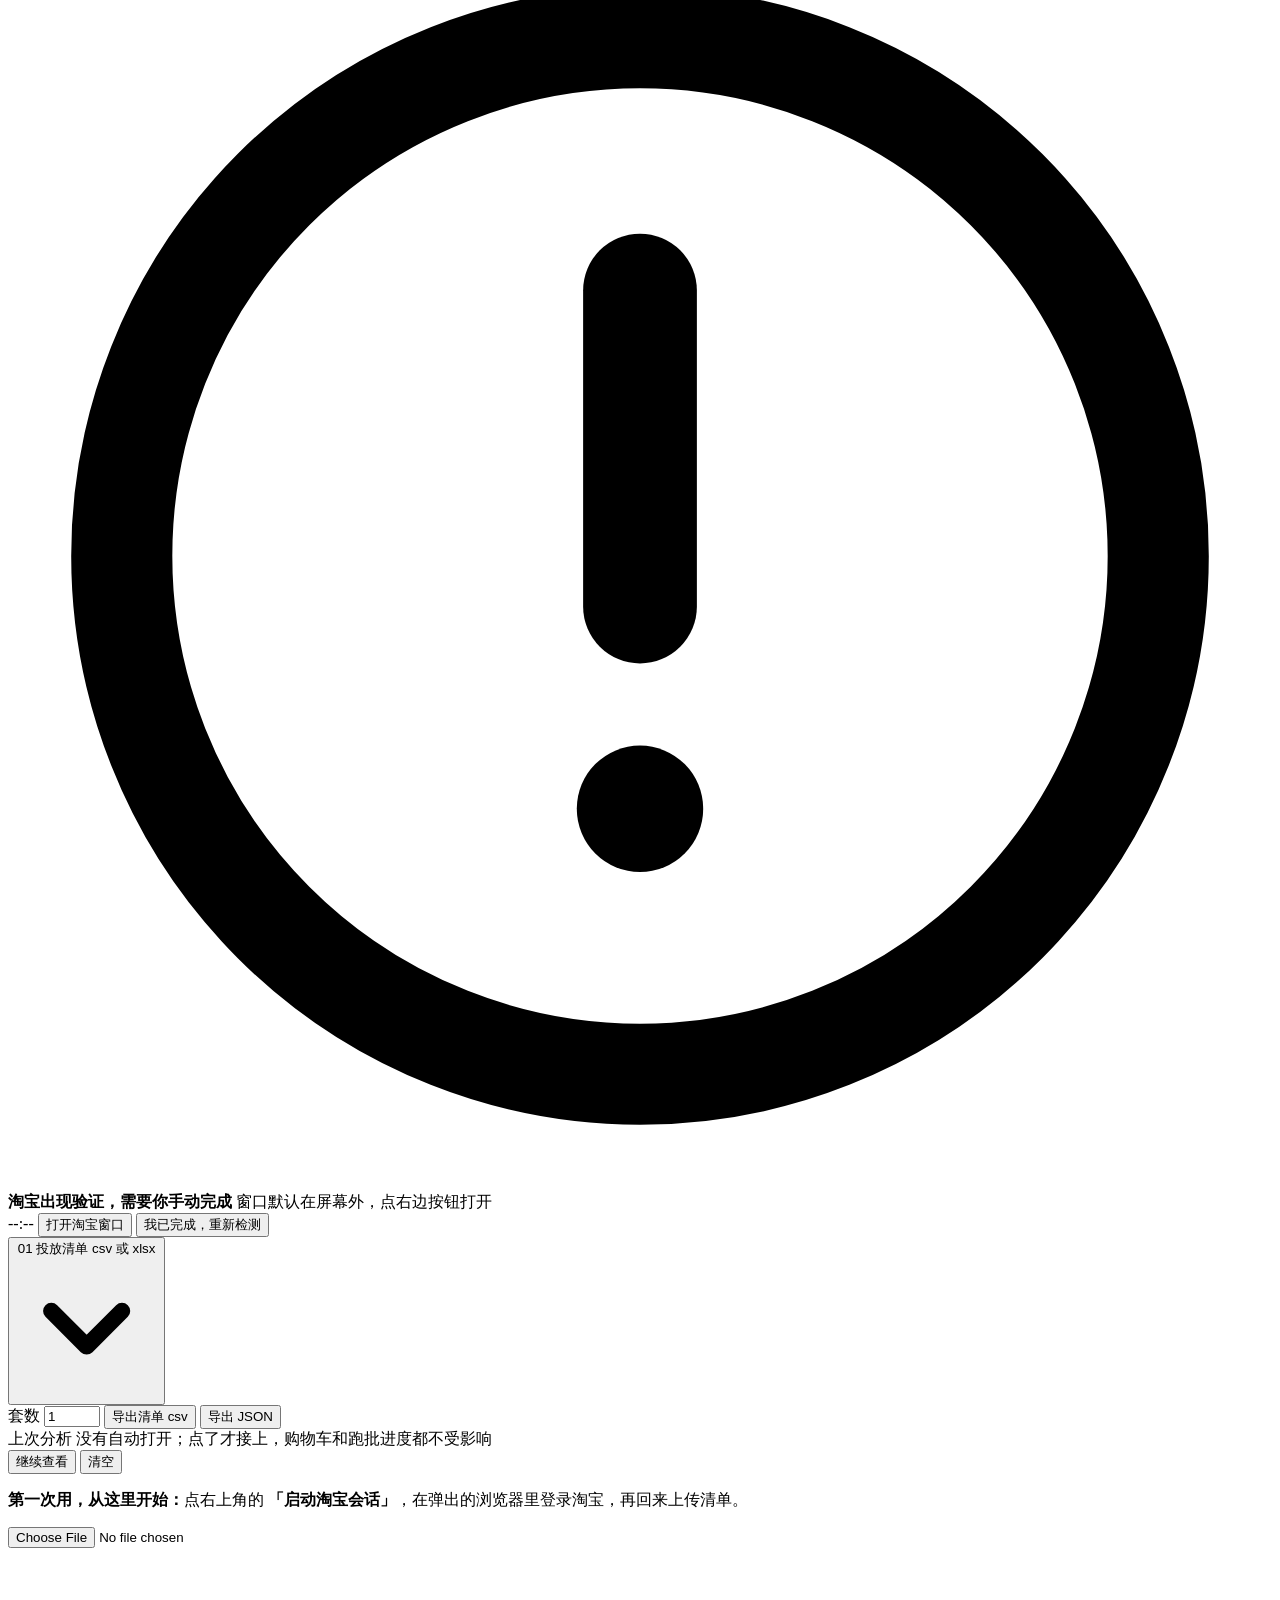
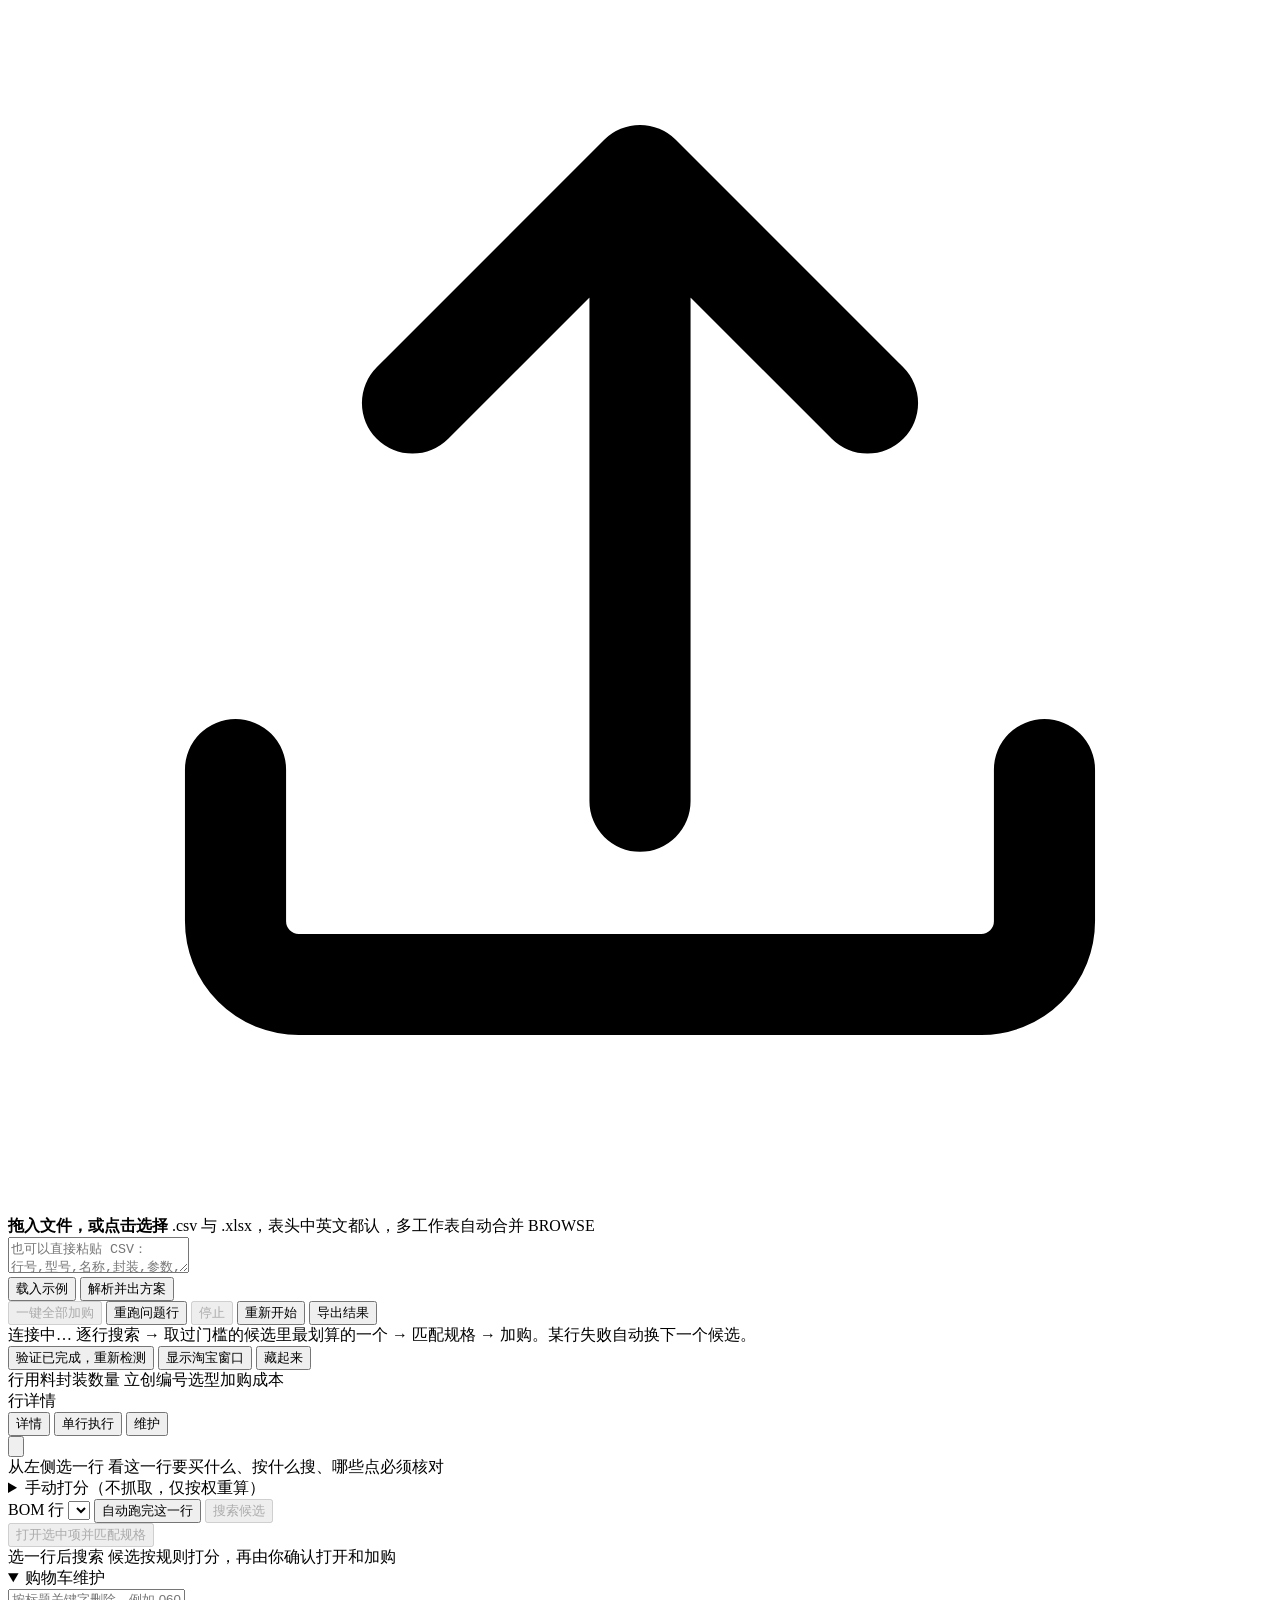
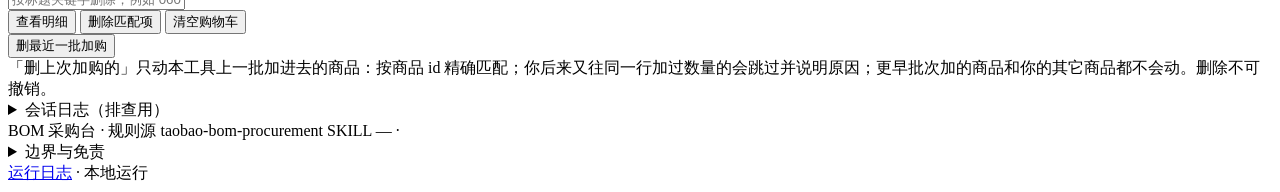
==== commit 37b4f025: "新增运行日志页：出问题一键导出脱敏日志包，交给维护者直接定位 非工程用户报障时只能给一句「卡住了」。线索其实都在 runs/ 里， 但分散在四个文件、又要用户自己找、还担心把 cookie 发出去。 " ====
--- a/bom-site/static/index.html
+++ b/bom-site/static/index.html
@@ -42,6 +42,7 @@
     </div>
     <span class="engine-sep" aria-hidden="true"></span>
     <span class="engine">引擎 <b id="engine-ver">…</b></span>
+    <a class="ghost small" href="/diag" title="出问题时在这里导出日志包">日志</a>
     <button class="ghost small" id="btn-shutdown" title="关闭本地服务与淘宝浏览器；下次使用需重新双击启动脚本">退出服务</button>
   </div>
 </header>
@@ -274,11 +275,14 @@
     </div>
   </details>
   <span class="foot-grow"></span>
+  <a class="foot-link" href="/diag">运行日志</a>
+  <span class="foot-sep">·</span>
   <span class="foot-local" id="foot-local">本地运行</span>
 </footer>
 
 <div id="toast" class="toast" role="status" aria-live="polite"></div>
 
+<script src="/static/errlog.js" defer></script>
 <script src="/static/app.js" defer></script>
 </body>
 </html>
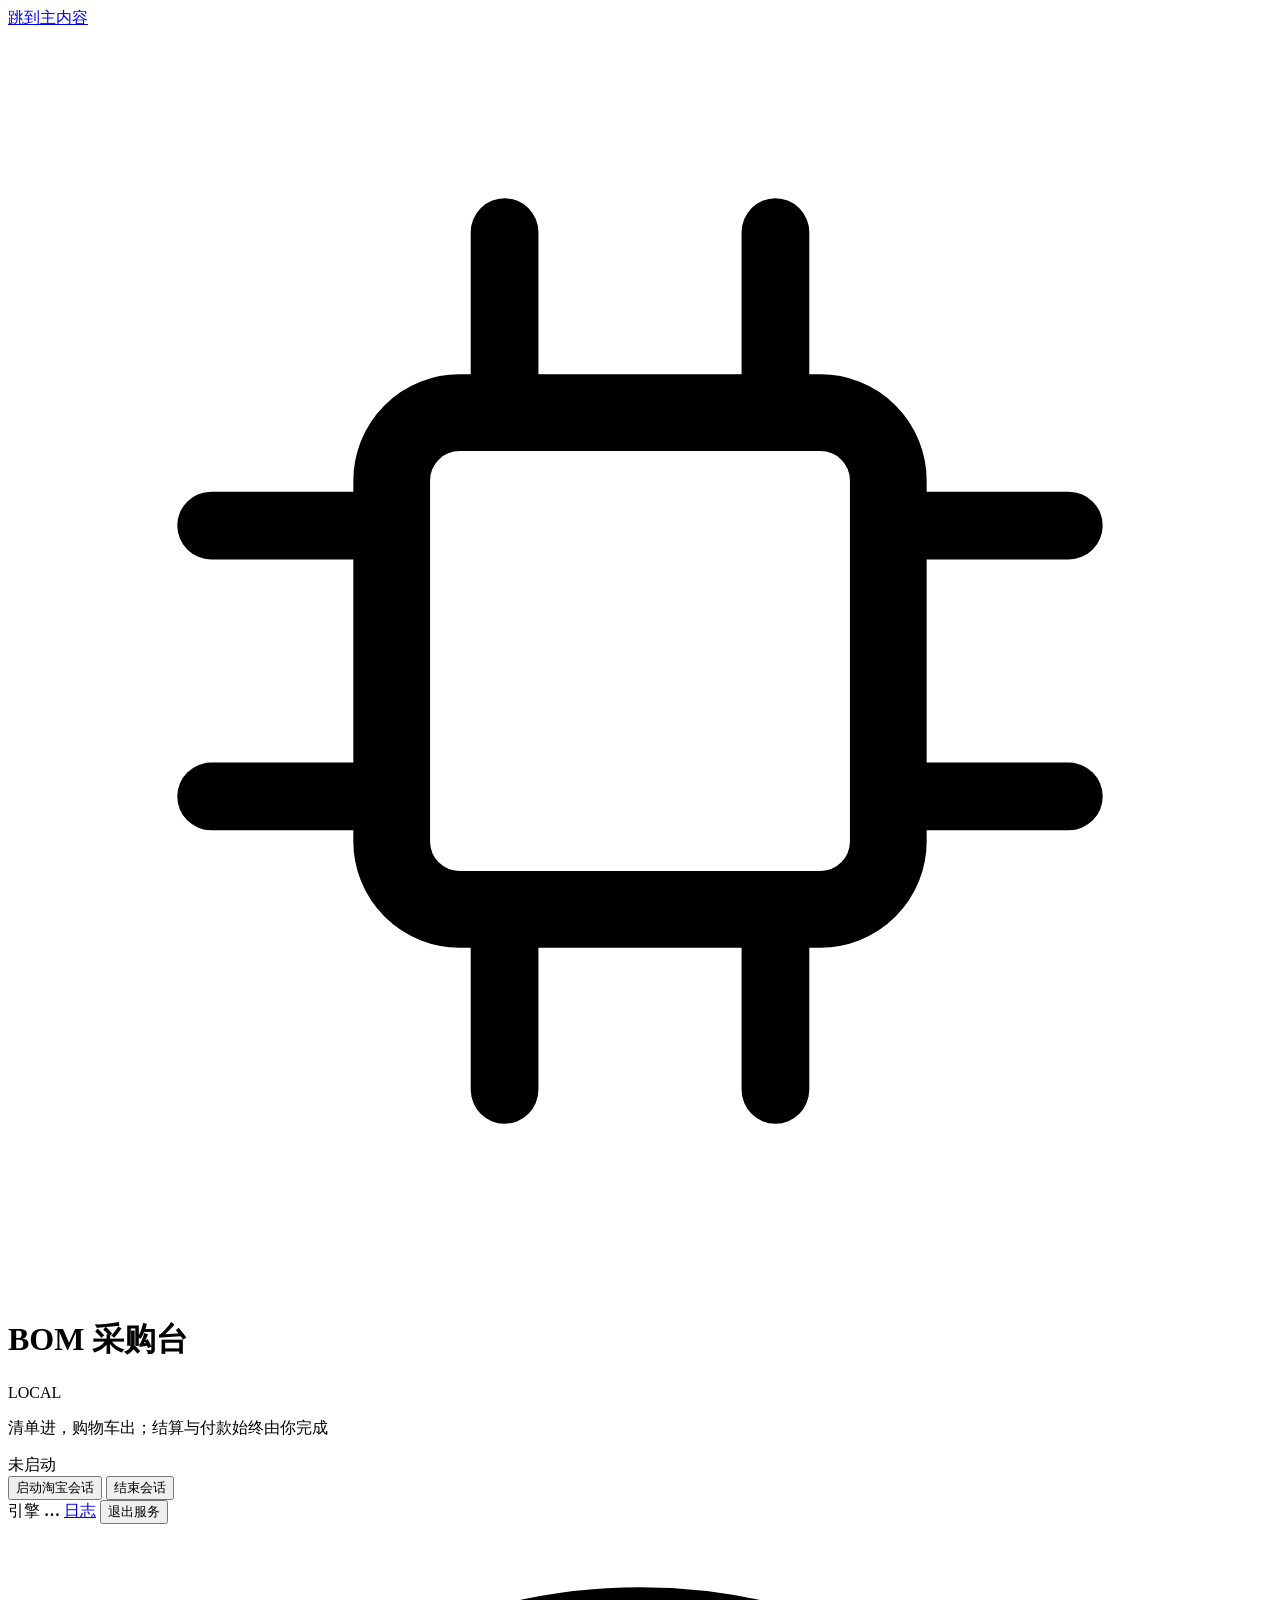
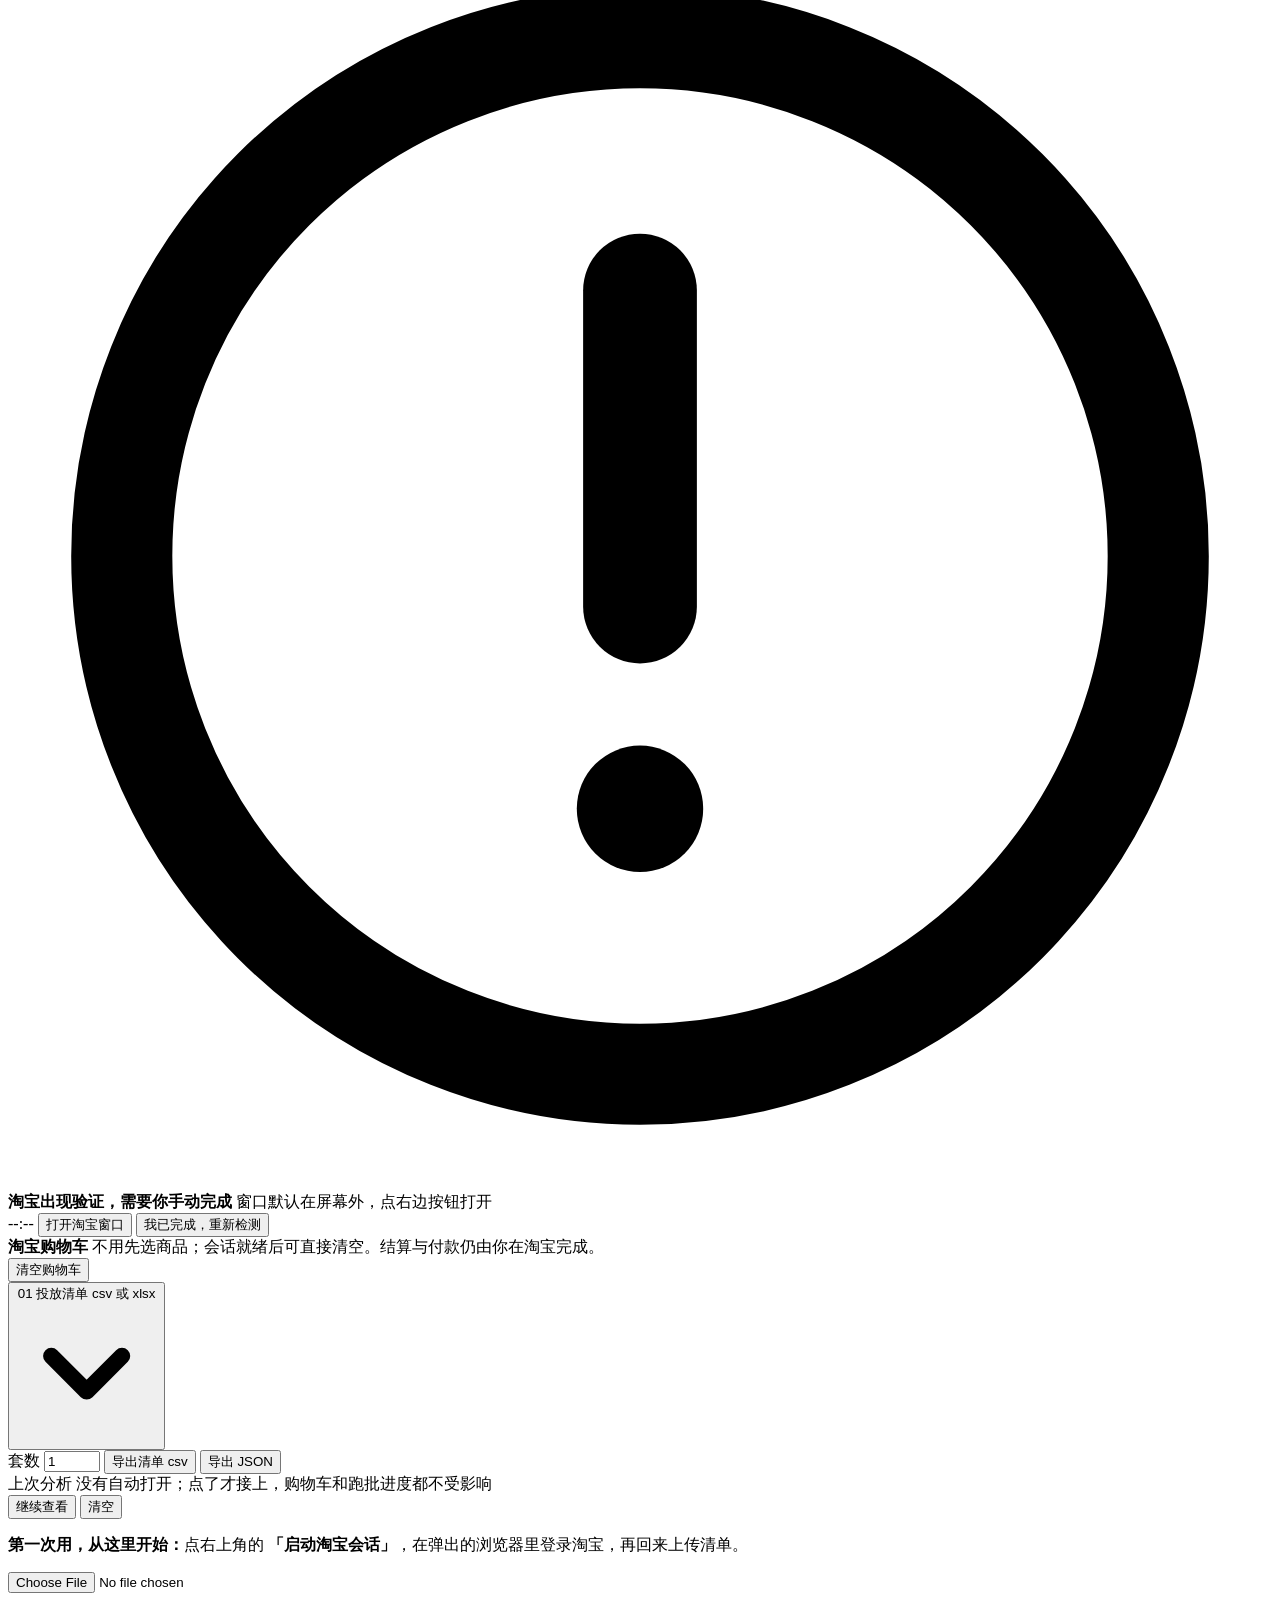
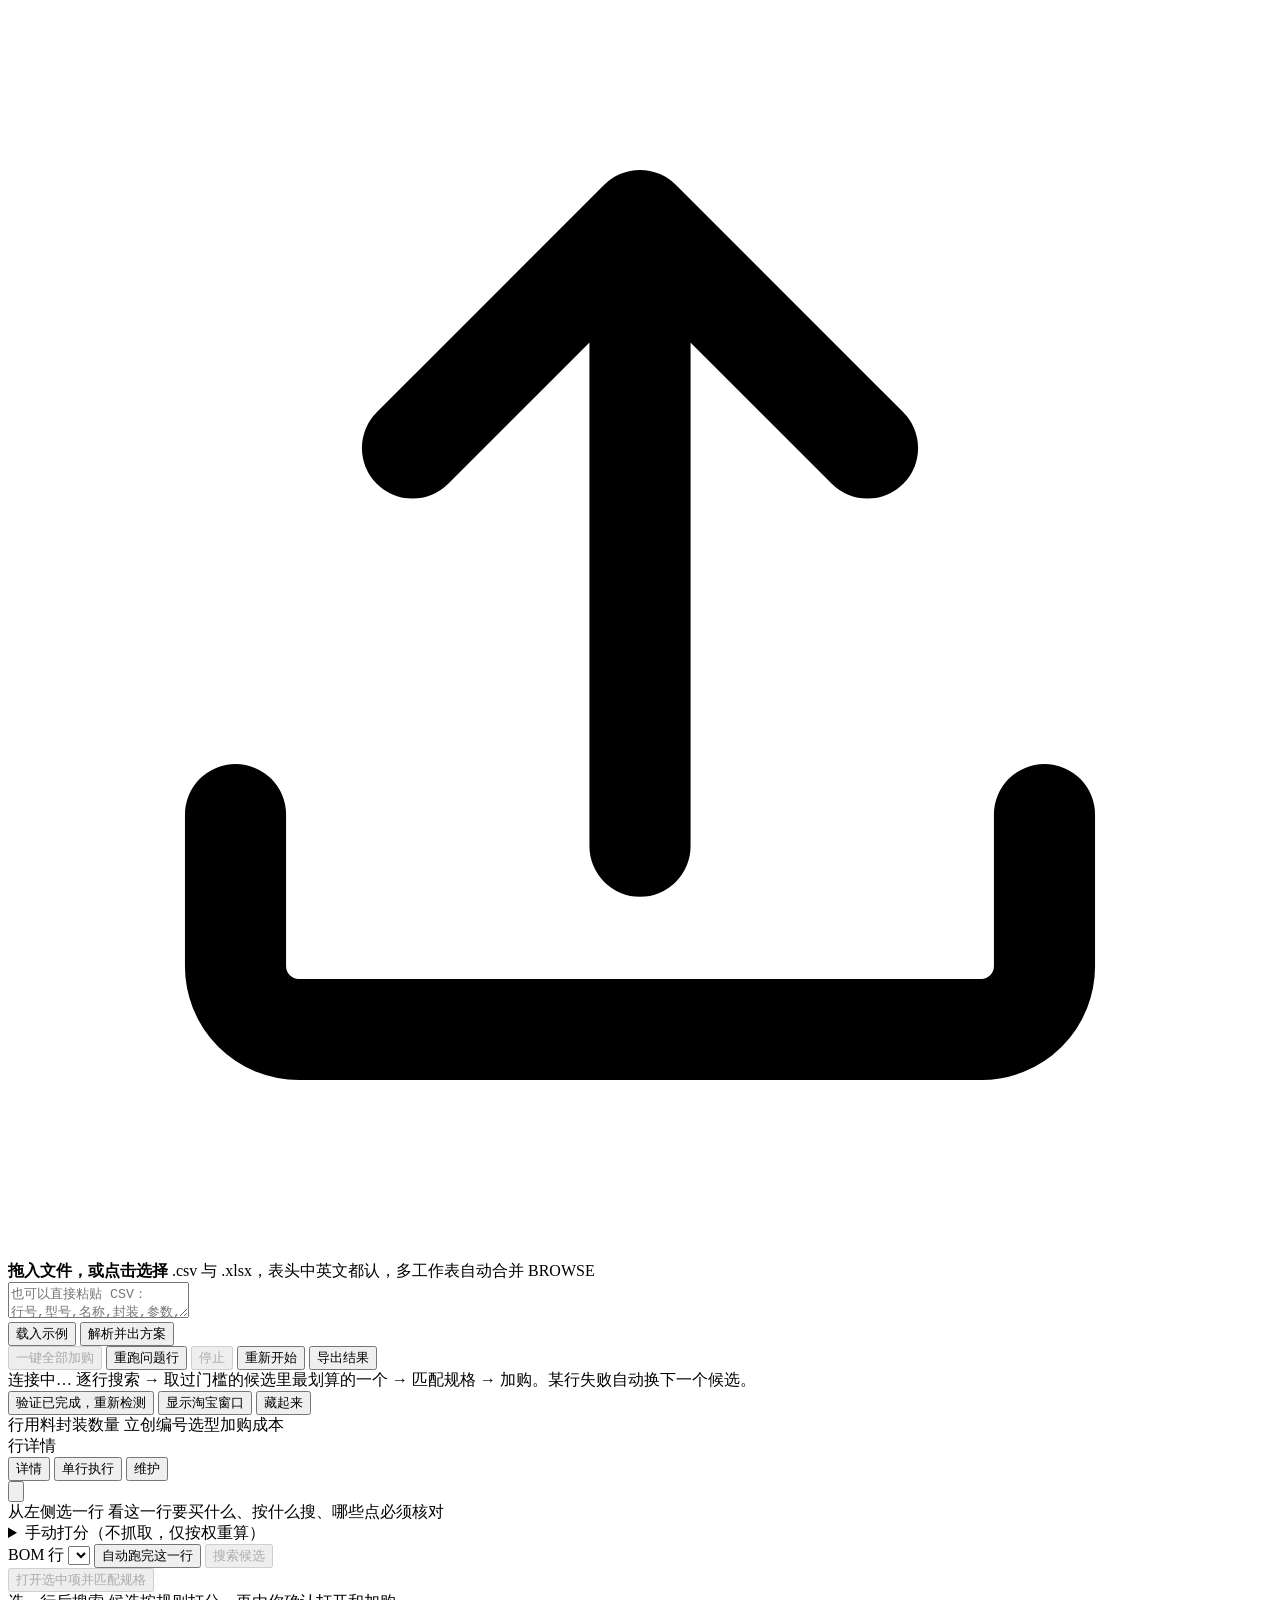
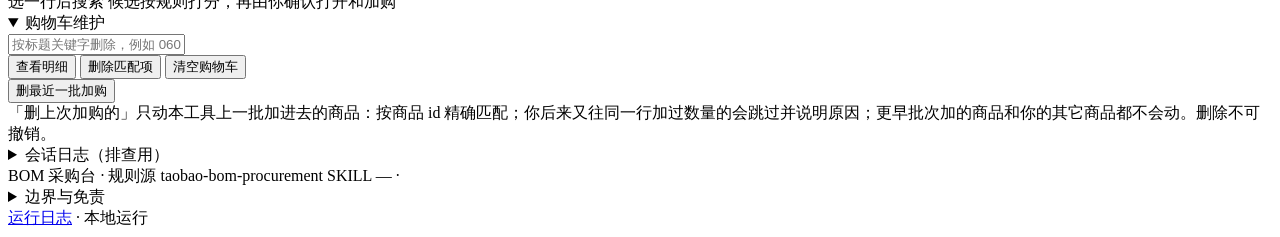
==== commit 08f8359e: "常驻清空购物车按钮：没选商品也能清车" ====
--- a/bom-site/static/index.html
+++ b/bom-site/static/index.html
@@ -61,6 +61,19 @@
   <button class="vb-go" id="btn-verify-show">打开淘宝窗口</button>
   <button class="ghost small" id="btn-verify-recheck">我已完成，重新检测</button>
 </div>
+
+<!-- 常驻购物车入口：不用上传清单、不用点任何商品行也能清空。 -->
+<section class="cart-quick" id="cart-quick" aria-label="淘宝购物车快捷操作">
+  <div class="cq-copy">
+    <b>淘宝购物车</b>
+    <span>不用先选商品；会话就绪后可直接清空。结算与付款仍由你在淘宝完成。</span>
+  </div>
+  <div class="cq-actions">
+    <button class="ghost small danger" id="btn-cart-quick-clear"
+            title="删除购物车里的全部商品，包括你自己加的非 BOM 商品；不可撤销">清空购物车</button>
+  </div>
+  <div class="cq-result" id="cart-quick-result" role="status" aria-live="polite"></div>
+</section>
 
 <main class="wrap" id="main">
 
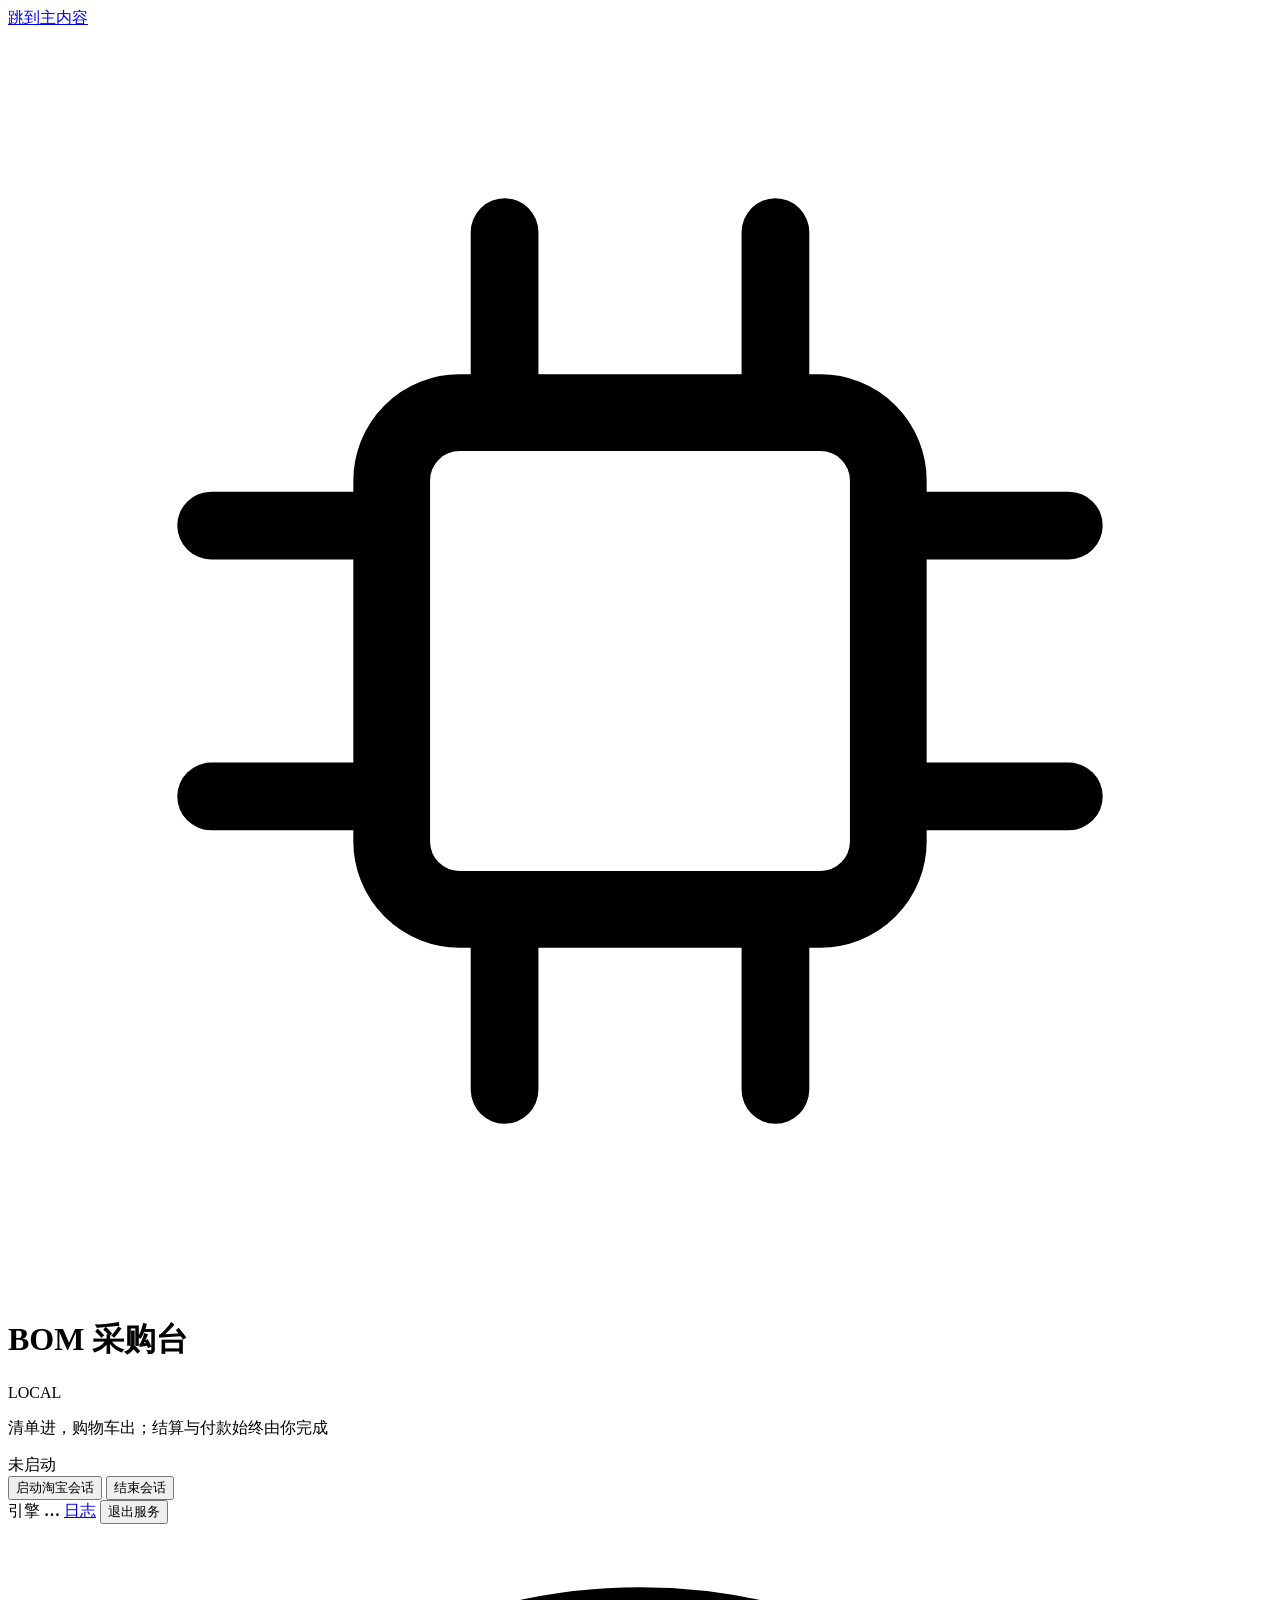
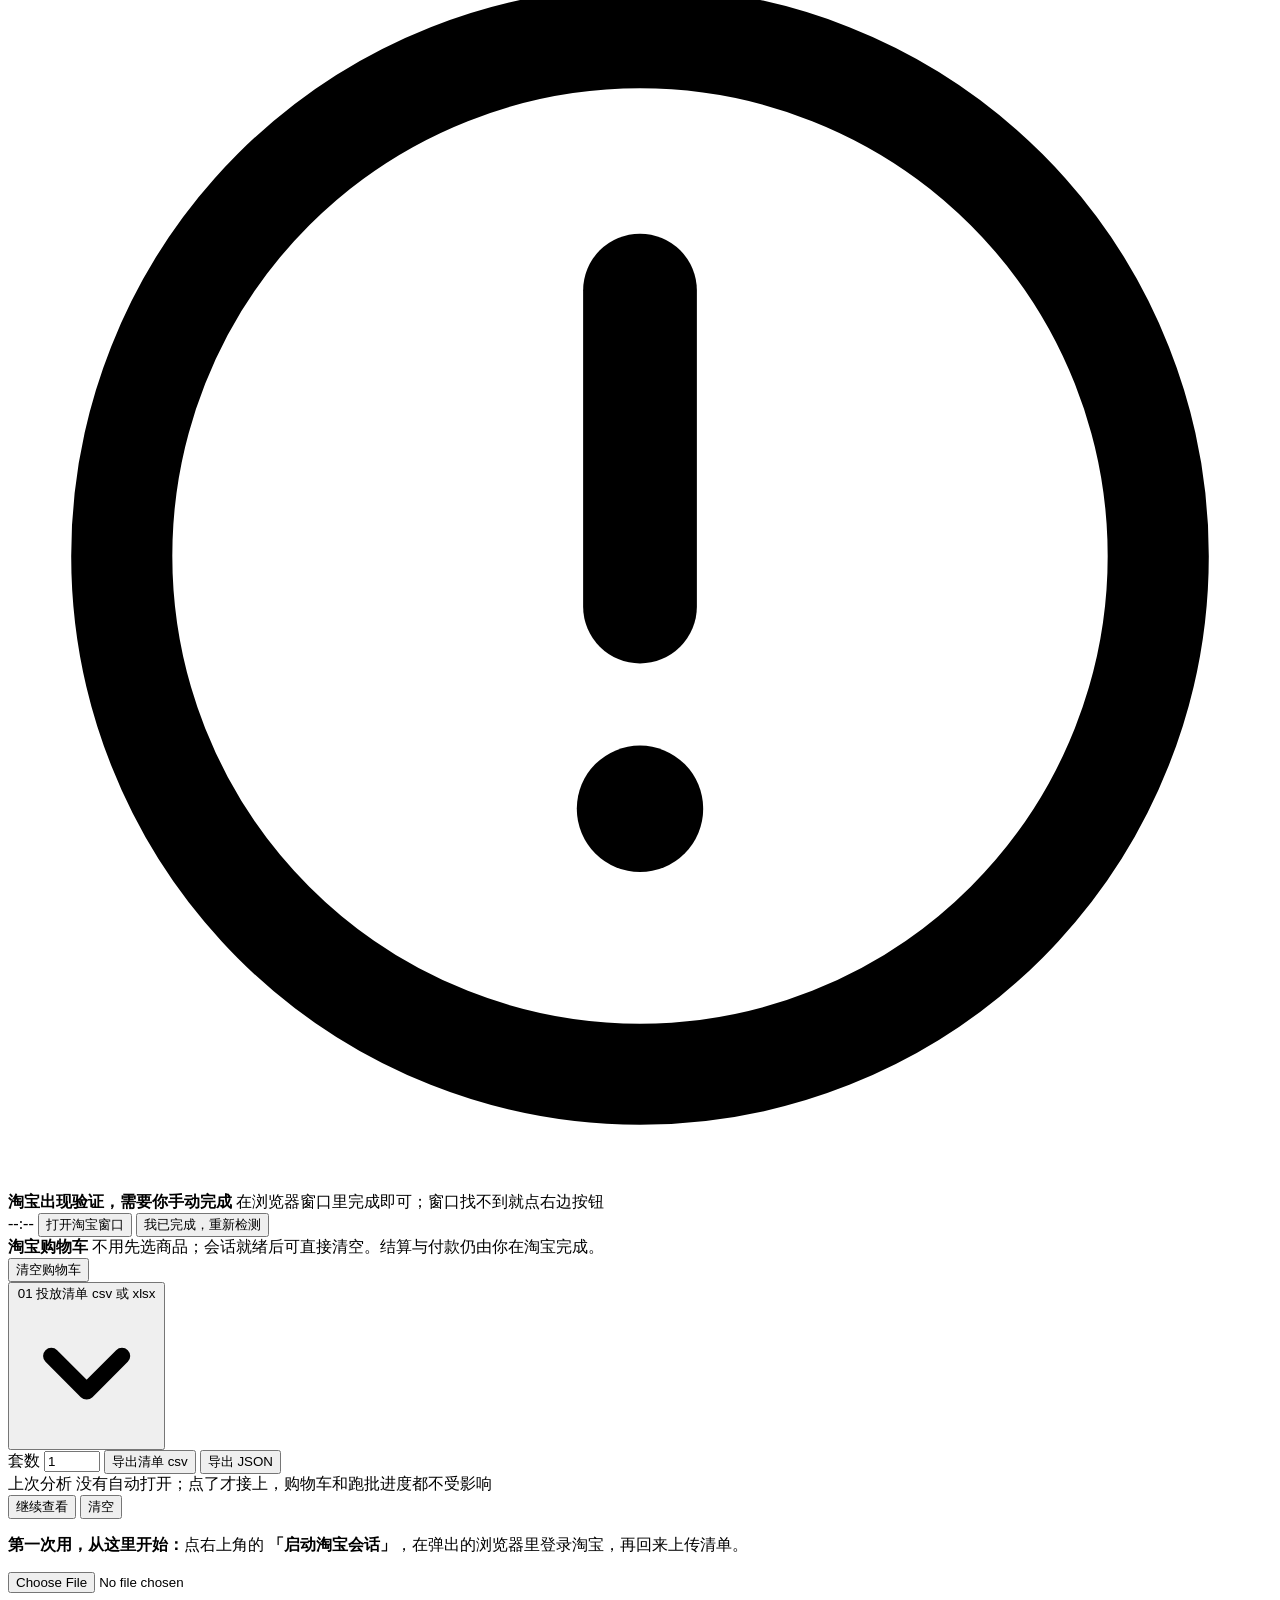
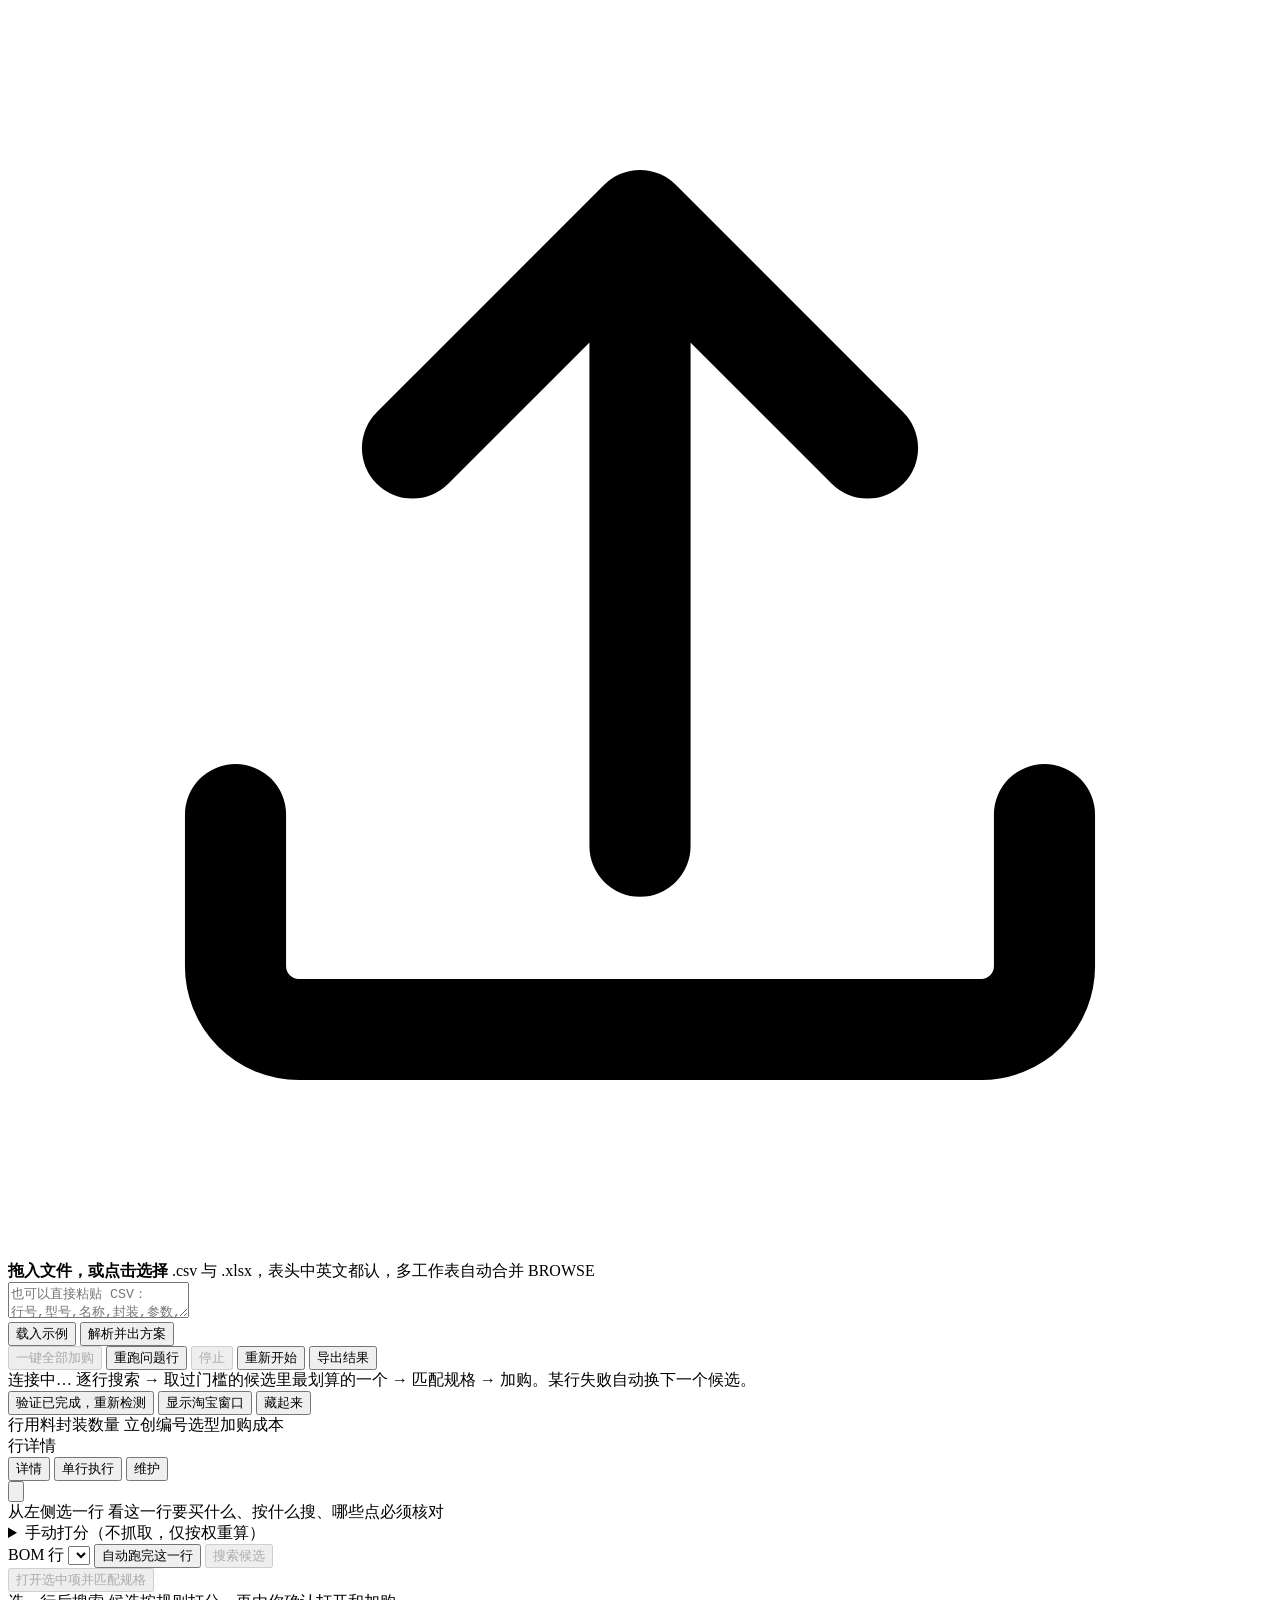
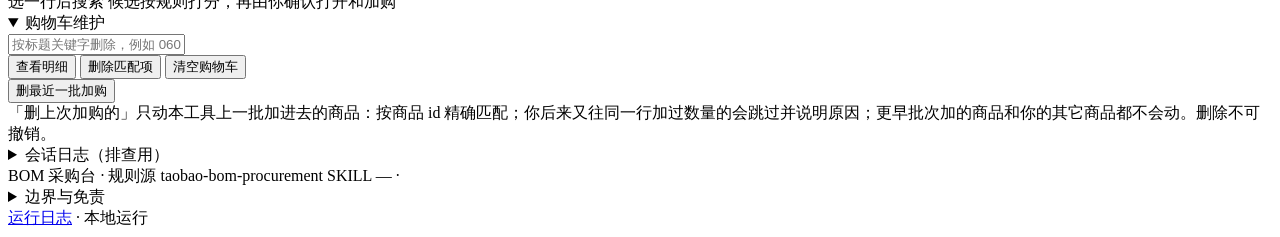
==== commit d1589b72: "启动时窗口就在屏幕内：不再自动藏，登录页看得见 用户现场：「界面一开始就是隐藏的，那我该如何登录」。查下来是三条叠在一起：  1) 打开调试版Edge.bat 传的是 --window-positio" ====
--- a/bom-site/static/index.html
+++ b/bom-site/static/index.html
@@ -55,7 +55,7 @@
   </svg>
   <div class="vb-copy">
     <b>淘宝出现验证，需要你手动完成</b>
-    <span id="verify-sub">窗口默认在屏幕外，点右边按钮打开</span>
+    <span id="verify-sub">在浏览器窗口里完成即可；窗口找不到就点右边按钮</span>
   </div>
   <span class="vb-timer" id="verify-timer" aria-label="剩余时间">--:--</span>
   <button class="vb-go" id="btn-verify-show">打开淘宝窗口</button>
@@ -168,8 +168,8 @@
         </div>
         <div class="runbar-right">
           <button class="ghost small hidden" id="btn-sess-recheck" title="在浏览器里完成验证后点这里，立刻重新检测">验证已完成，重新检测</button>
-          <button class="ghost small" id="btn-sess-window" title="跑批时浏览器藏在屏幕外，不会盖住你正在用的软件；点这里移回屏幕内（不抢前台）">显示淘宝窗口</button>
-          <button class="ghost small" id="btn-sess-window-hide" title="再藏回屏幕外">藏起来</button>
+          <button class="ghost small" id="btn-sess-window" title="把淘宝窗口移回屏幕内（不抢前台）">显示淘宝窗口</button>
+          <button class="ghost small" id="btn-sess-window-hide" title="藏到屏幕外，不想看时用">藏起来</button>
         </div>
       </div>
 
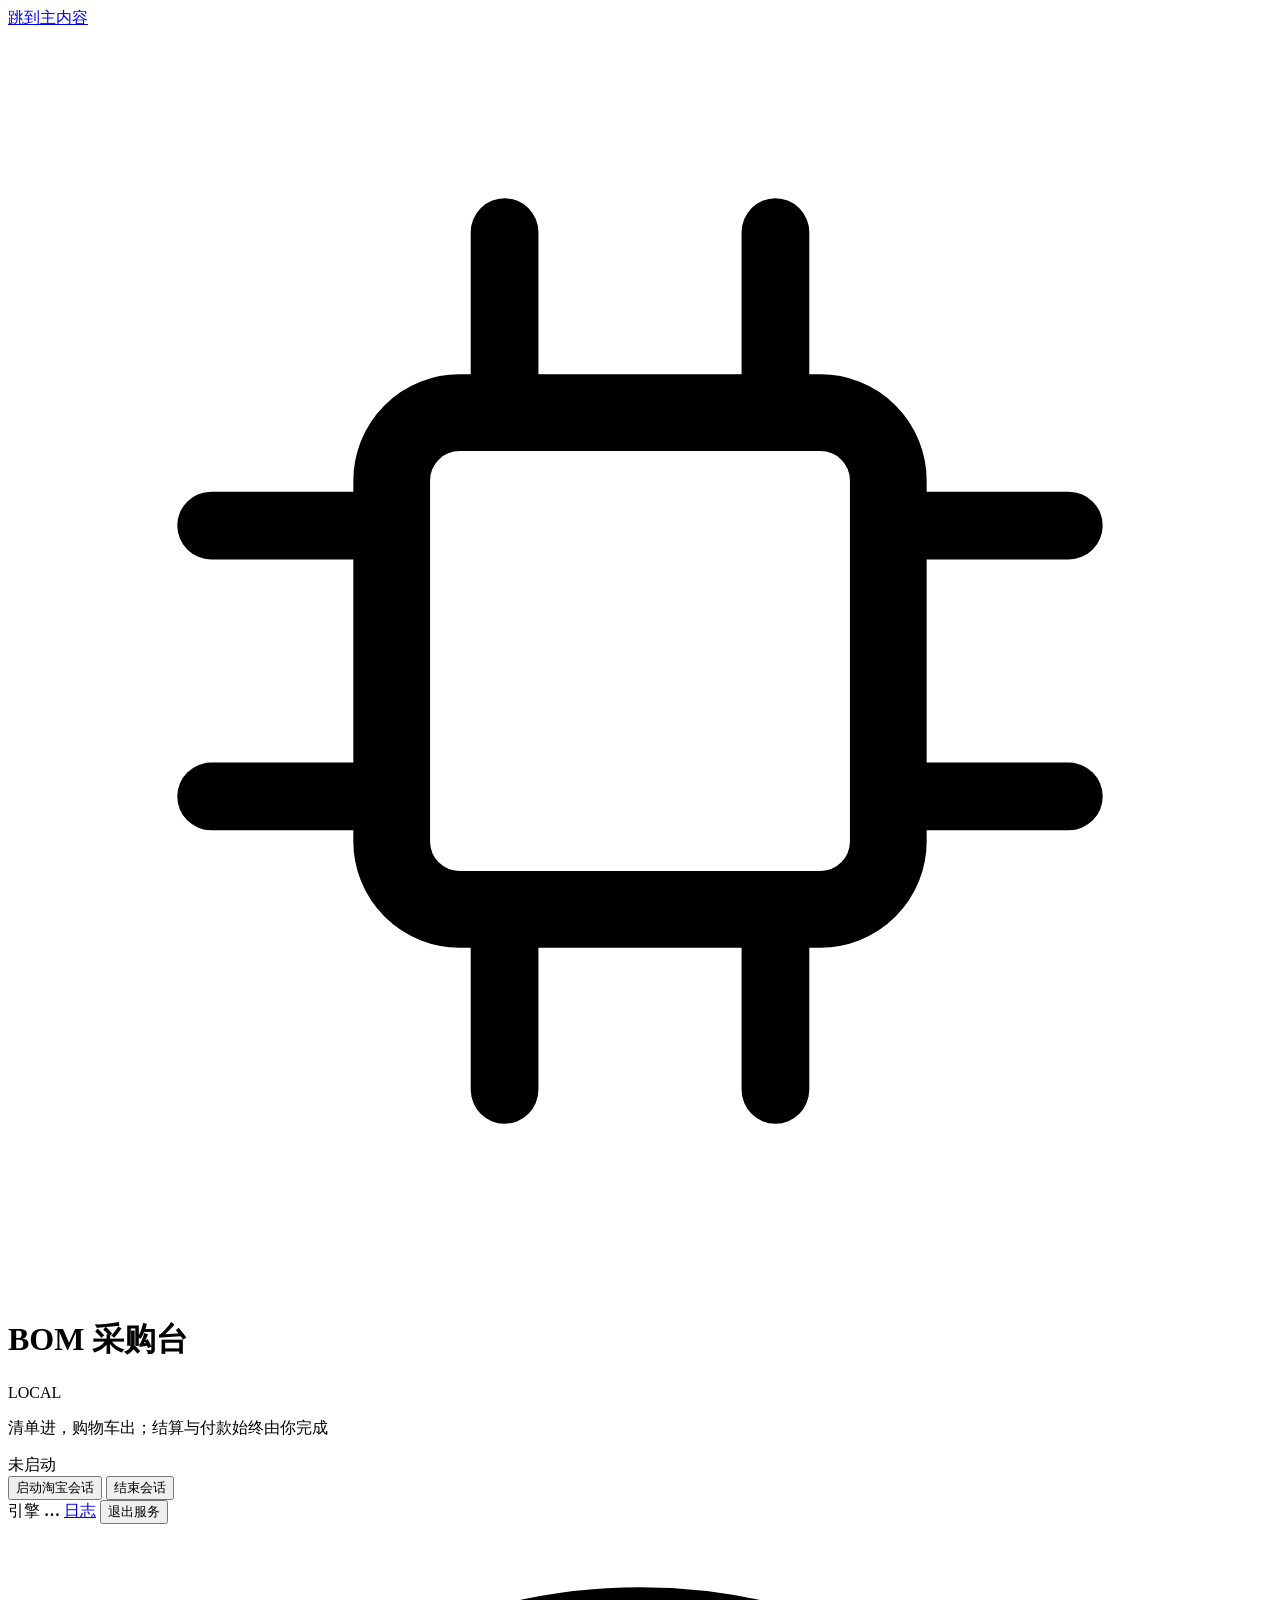
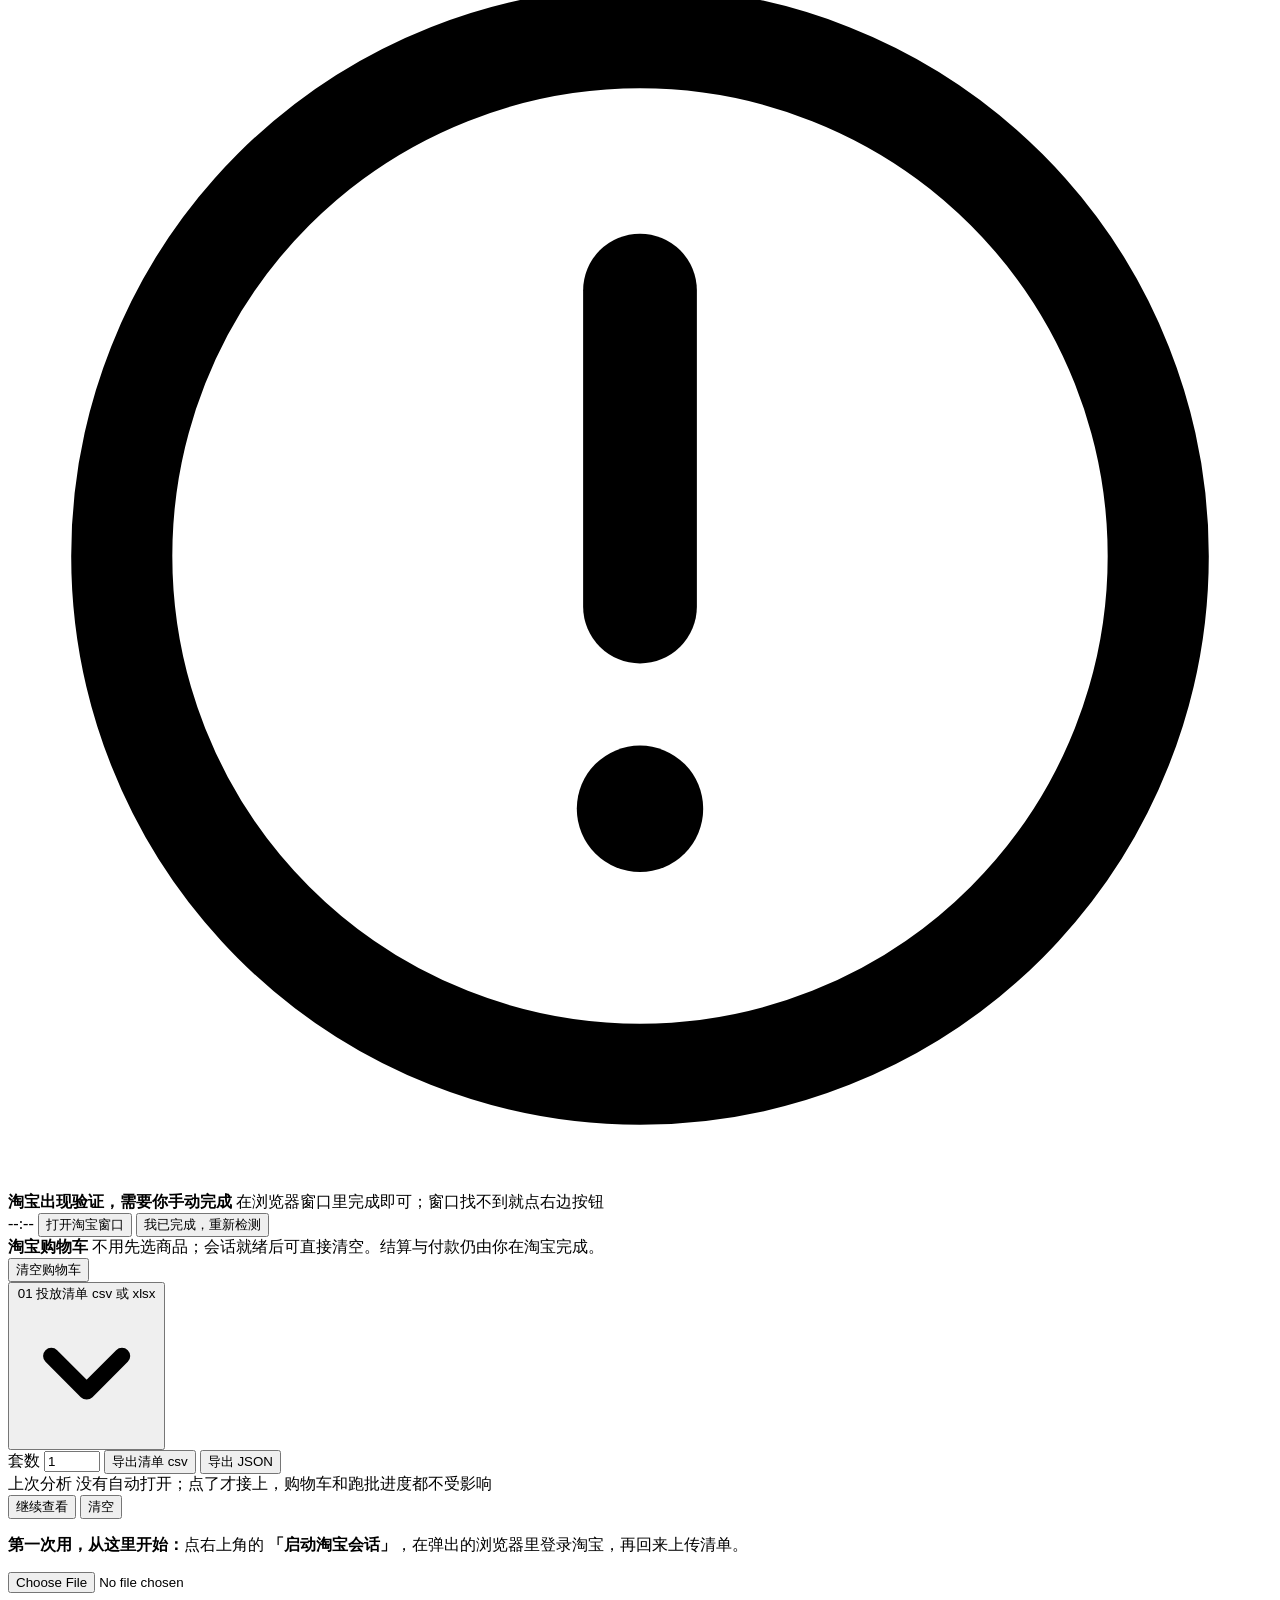
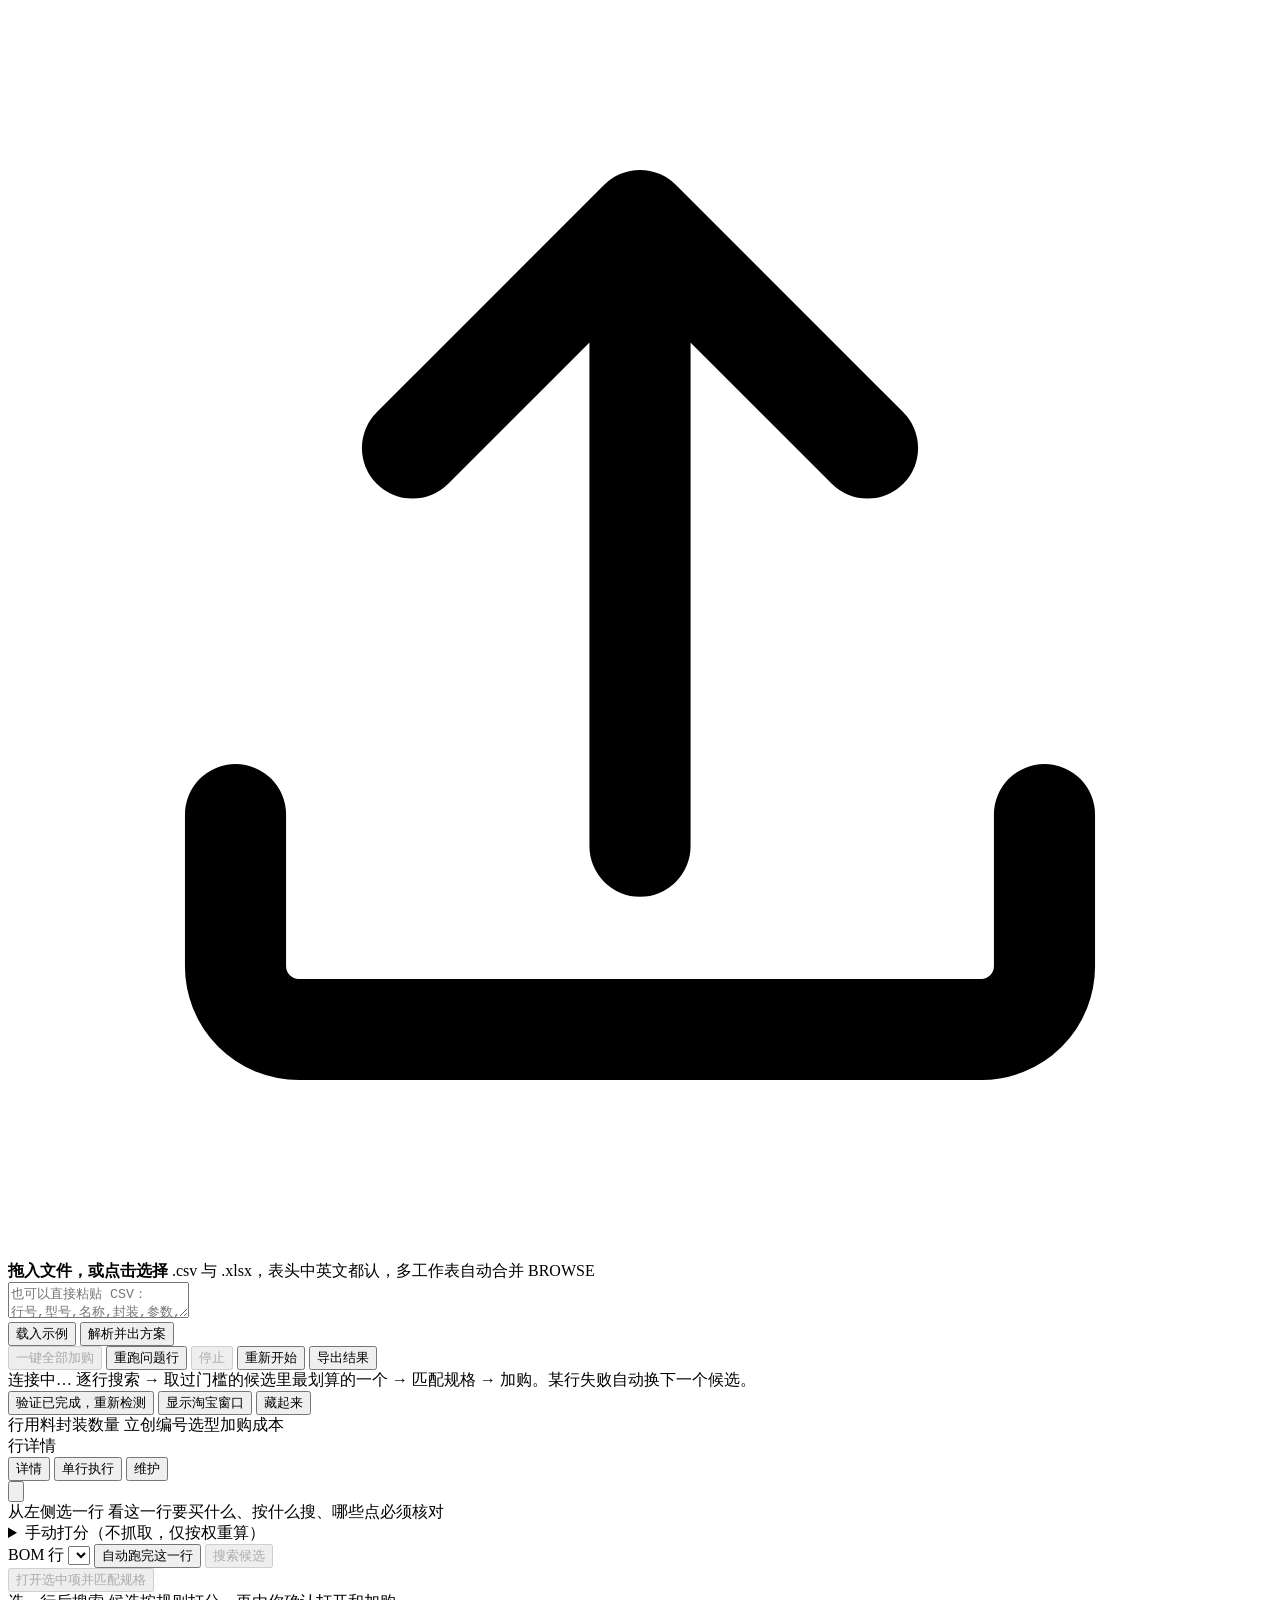
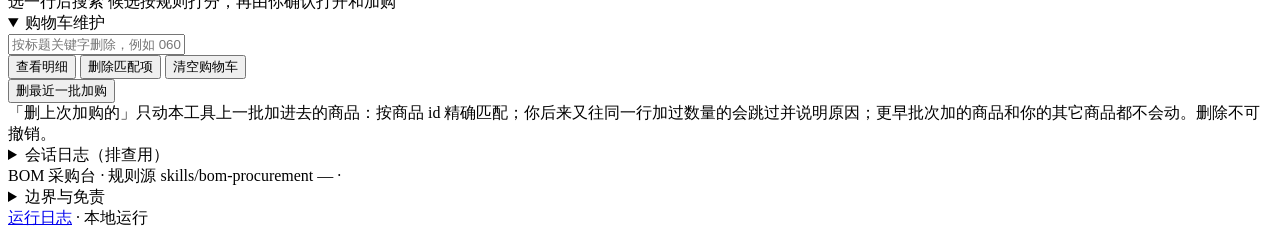
==== commit 077288aa: "技能与资料分目录；README 改为嘉立创 BOM 专用说明（v0.13.8） skills/ 收进 bom-procurement（决策层）与 taobao-search（执行层），技能名与目录名统" ====
--- a/bom-site/static/index.html
+++ b/bom-site/static/index.html
@@ -275,13 +275,13 @@
 <footer class="foot">
   <span class="foot-brand">BOM 采购台</span>
   <span class="foot-sep">·</span>
-  <span>规则源 taobao-bom-procurement SKILL <span id="app-ver">—</span></span>
+  <span>规则源 skills/bom-procurement <span id="app-ver">—</span></span>
   <span class="foot-sep">·</span>
   <details class="foot-note">
     <summary>边界与免责</summary>
     <div class="foot-pop">
       <p><b>不代登录</b>不模拟登录、不读取或导出 Cookie；登录由你在弹出的浏览器里完成。</p>
-      <p><b>不绕验证</b>遇到验证码、滑块或人脸就停，你完成后从断行继续；不做任何绕过。</p>
+      <p><b>验证三级</b>滑块先自动拖（装了可选组件时），拖不过刷新页面，再不过停下等你；图片点选 / 人脸 / 短信只能你手动过，完成后从断行继续。</p>
       <p><b>只到购物车</b>只执行搜索、选规格、加购；不结算、不付款、不确认收货。</p>
       <p><b>付款人工</b>地址、发票、付款永远由你在淘宝完成。</p>
       <p class="fineprint">结论来自规则，不是实时报价；执行结果以淘宝页面为准。关键件需逐行确认。</p>
